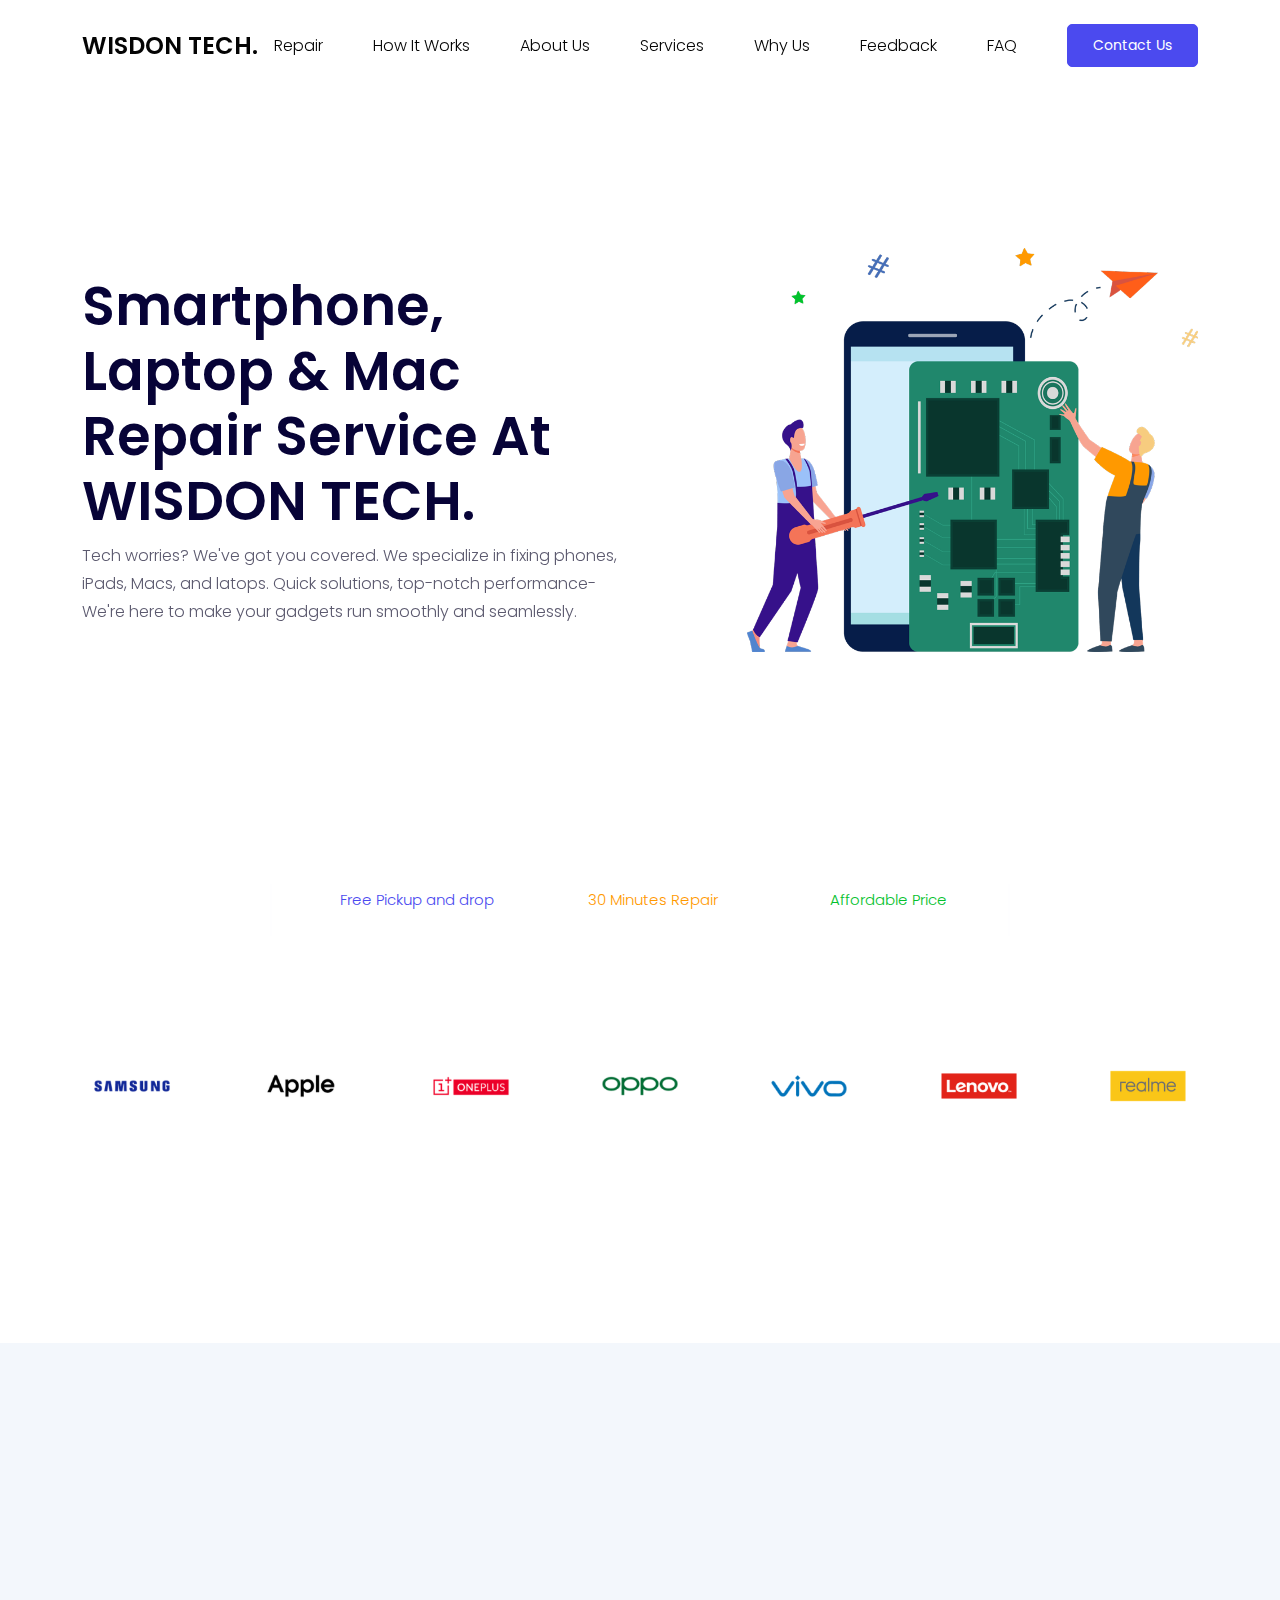
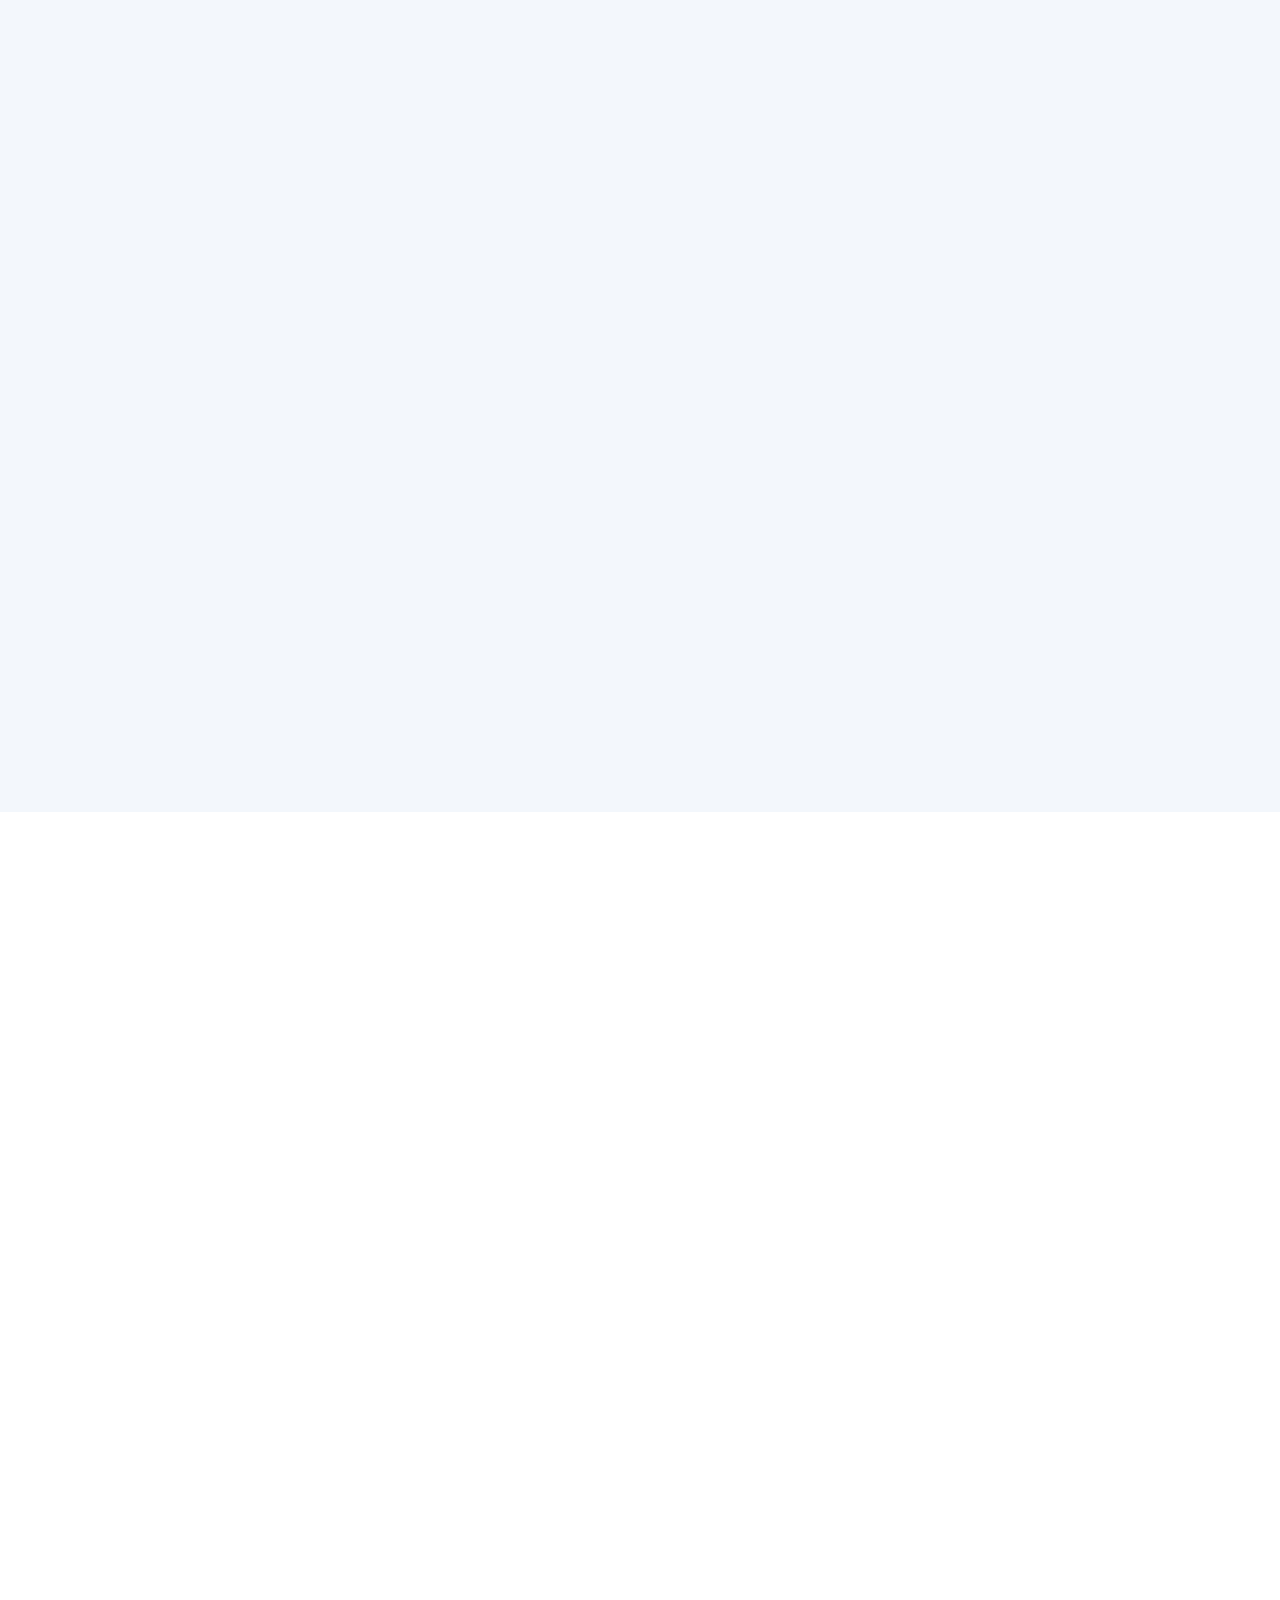
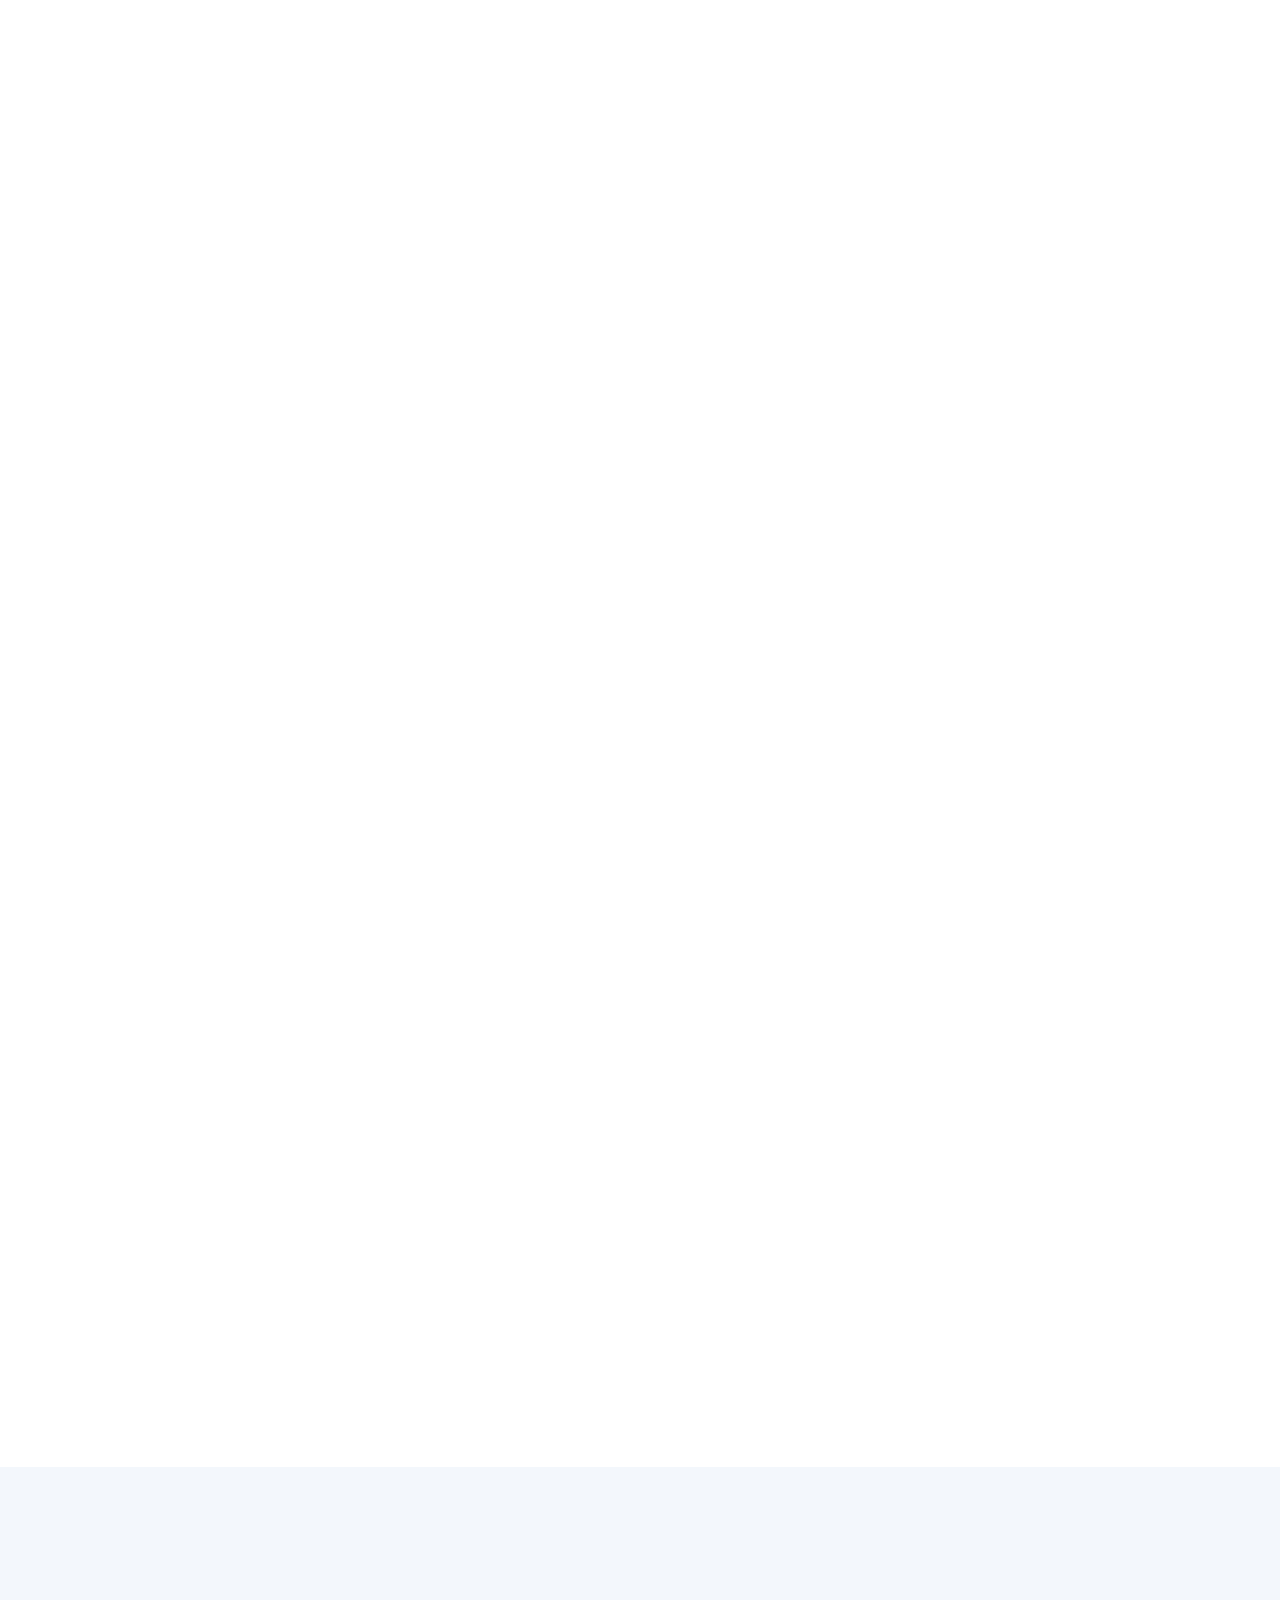
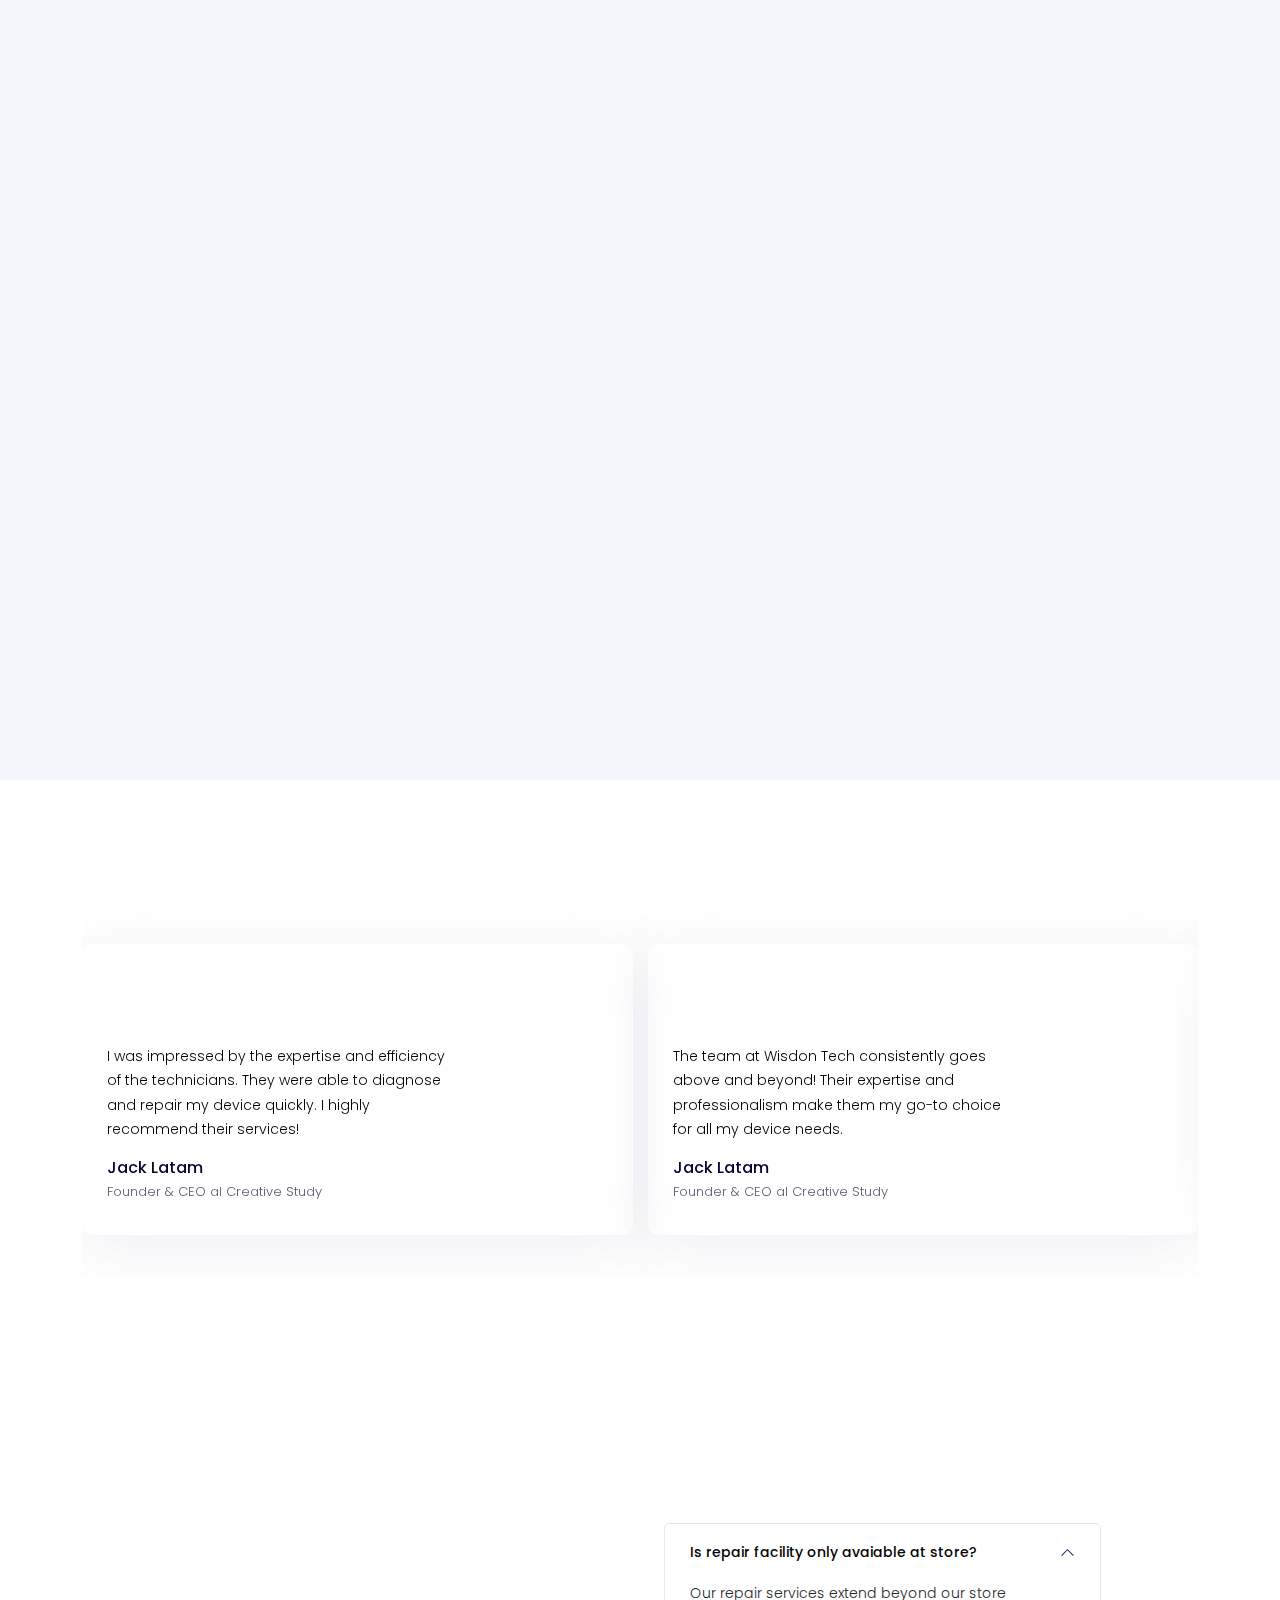
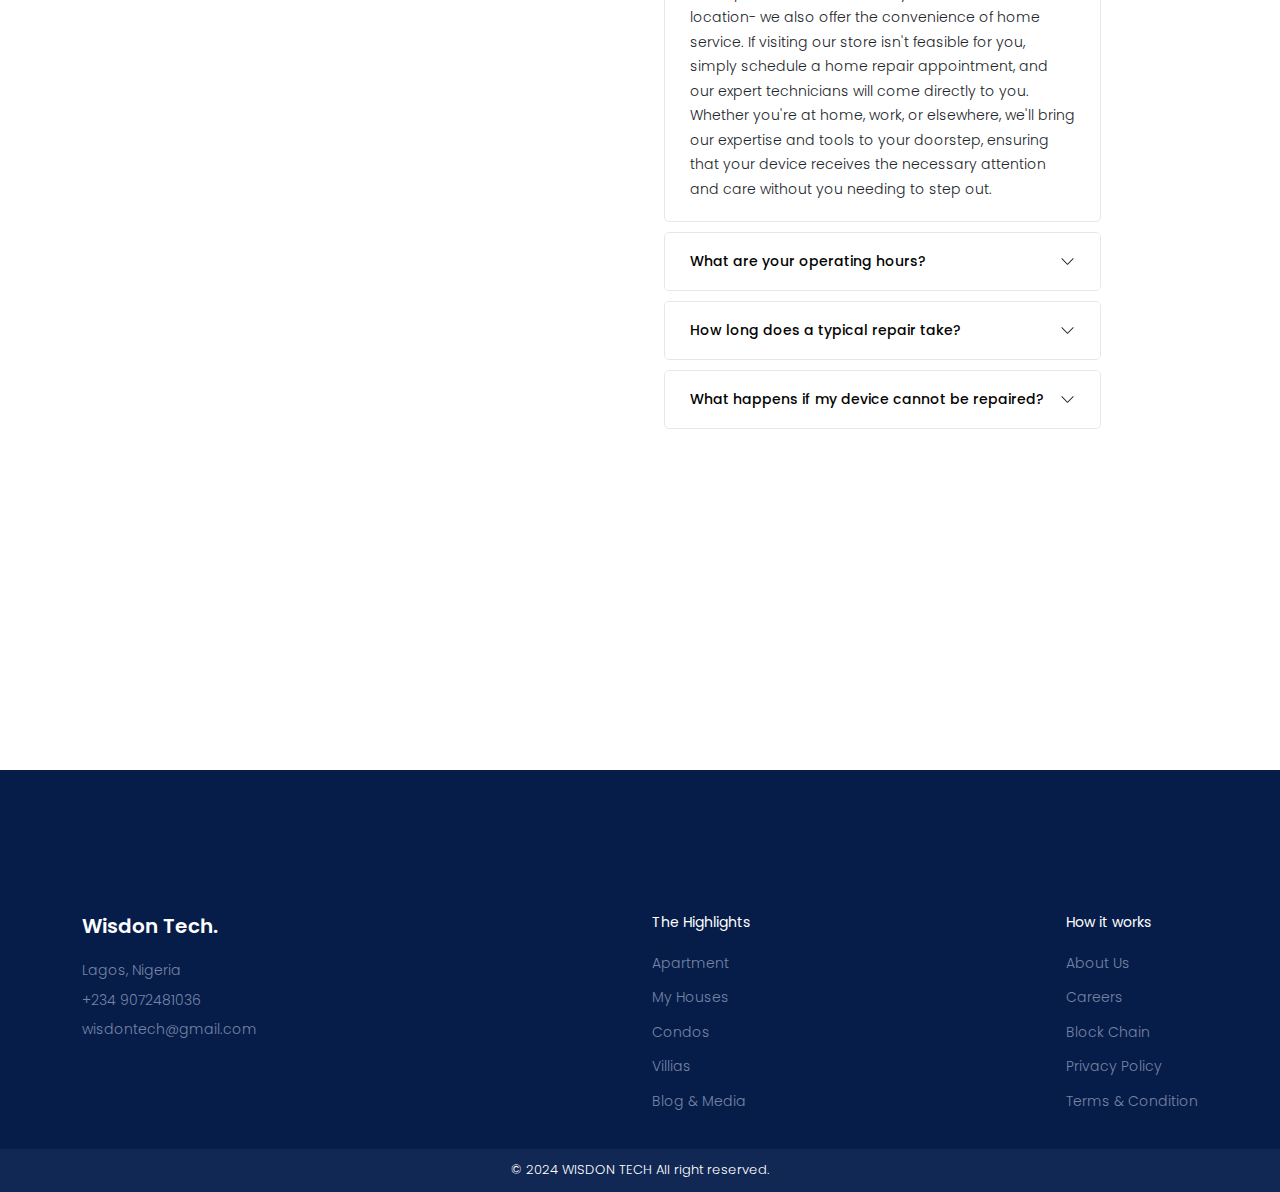
==== Wisdon Project/index.html @ 22d44390 "Add files via upload" ====
<!DOCTYPE html>
<!--[if lt IE 7 ]><html class="ie ie6" lang="en"> <![endif]--><!--[if IE 7 ]><html class="ie ie7" lang="en"> <![endif]--><!--[if IE 8 ]><html class="ie ie8" lang="en"> <![endif]--><!--[if (gte IE 9)|!(IE)]><!--><html lang="en"> <!--<![endif]-->
<head>
<title>WISDON TECH COMPUTER AND PHONE REPAIR COMPANY</title>
<meta charset="UTF-8">
<meta name="viewport" content="width=device-width, initial-scale=1">
<meta name="description" content="Wisdon Tech is a professional and responsive HTML5 template designed for mobile phone repair service businesses. It offers a modern and user-friendly layout, along with a comprehensive set of features tailored for the repair industry. Showcase your services, highlight customer testimonials, and promote your expertise in phone repairs. With Phofix, you can create an impressive website that attracts customers and boosts your repair business.">
<meta name="keywords" content="template, solar energy, html template">
<meta name="theme-color" content="#3088C8">
<meta name="msapplication-TileColor" content="#3088C8">
<meta name="Language" content="English">
<meta property="og:type" content="website">
<meta property="og:title" content="Wisdon Tech | SmartPhone and Laptop Repair Service">
<meta property="og:description" content="WisDon Tech is a professional and responsive HTML5 template designed for mobile phone repair service businesses. It offers a modern and user-friendly layout, along with a comprehensive set of features tailored for the repair industry. Showcase your services, highlight customer testimonials, and promote your expertise in phone repairs. With Phofix, you can create an impressive website that attracts customers and boosts your repair business.">
<meta property="og:url" content>
<meta property="og:site_name" content="Wisdon Tech">
<meta property="og:locale" content="en">
<meta property="og:image" content>
<meta property="og:image:secure_url" content>
<link rel="shortcut icon" type="image/x-icon" href="favicons/img-favicon.ico">

<link rel="stylesheet" type="text/css" href="css/css-bootstrap.min.css">
<link rel="stylesheet" type="text/css" href="css/css-fontawesome-all.min.css">
<link rel="stylesheet" type="text/css" href="css/css-swiper.min.css">
<link rel="stylesheet" type="text/css" href="css/css-aos.css">
<link rel="stylesheet" type="text/css" href="css/css-front.css">

</head>
<body>

<header>
<nav class="navbar d-lg-flex">
<div class="container">
<a href="index.html" class="navbar-brand">
WISDON TECH.
</a>
<ul class="navbar-nav">
<li class="nav-item"><a class="nav-link active" href="#repair">Repair</a></li>
<li class="nav-item"><a class="nav-link" href="#howitwork">How It Works</a></li>
<li class="nav-item"><a class="nav-link " href="#repair">About Us</a></li>
<li class="nav-item"><a class="nav-link " href="#services">Services</a></li>
<li class="nav-item"><a class="nav-link " href="#whyus">Why Us</a></li>
<li class="nav-item"><a class="nav-link " href="#feedback">Feedback</a></li>
<li class="nav-item"><a class="nav-link " href="#faq">FAQ</a></li>
<li class="nav-item"><a class="btn btn-primary" href="#">Contact Us</a></li>
</ul>
<div id="burger-menu" class="burger-icon d-block d-lg-none">
<span></span>
<span></span>
<span></span>
<span></span>
</div>
</div>
</nav>
</header>


<section class="hero-banner">
<div class="container">
<div class="row align-items-center justify-content-between">
<div class="col-md-5 order-md-2">
<div class="position-relative">
<img data-aos="fade-left" data-aos-duration="700" src="images/img-hero-banner.png" alt="solar panel">
</div>
</div>
<div class="col-md-6">
<h1 data-aos="fade-right" data-aos-duration="700"> Smartphone, Laptop &amp; Mac Repair Service At WISDON TECH.</h1>
<p data-aos="fade-right" data-aos-delay="200" data-aos-duration="700"> Tech worries? We've got you covered. We specialize in fixing phones, iPads, Macs, and latops. Quick solutions, top-notch performance- We're here to make your gadgets run smoothly and seamlessly.</p>
</div>
</div>
</div>
</section>


<section class="ups">
<div class="row justify-content-center">
<div class="col-11 col-lg-10 col-xl-7">
<div class="card">
<div class="card-item">
<span><i class="fal fa-shipping-fast"></i> Free Pickup and drop</span>
</div>
<div class="card-item">
<span><i class="fal fa-tools"></i> 30 Minutes Repair</span>
</div>
<div class="card-item">
<span><i class="fal fa-tags"></i> Affordable Price</span>
</div>
</div>
</div>
</div>
</section>


<section class="client">
<div class="container">
<div class="client-overlay ">
<div class="client-item">
<a href="#">
<img loading="lazy" src="images/company-samsung.png" alt="samsung">
</a>
</div>
<div class="client-item">
<a href="#">
<img loading="lazy" src="images/company-apple.png" alt="apple">
</a>
</div>
<div class="client-item">
<a href="#">
<img loading="lazy" src="images/company-one.png" alt="oneplus">
</a>
</div>
<div class="client-item">
<a href="#">
<img loading="lazy" src="images/company-oppo.png" alt="oppo">
</a>
</div>
<div class="client-item">
<a href="#">
<img loading="lazy" src="images/company-vivo.png" alt="vivo">
</a>
</div>
<div class="client-item">
<a href="#">
<img loading="lazy" src="images/company-lenovo.png" alt="lenovo">
</a>
</div>
<div class="client-item">
<a href="#">
<img loading="lazy" src="images/company-realme.png" alt="realme">
</a>
</div>
<div class="client-item copy-set">
<a href="#">
<img loading="lazy" src="images/company-samsung.png" alt="samsung">
</a>
</div>
<div class="client-item copy-set">
<a href="#">
<img loading="lazy" src="images/company-apple.png" alt="apple">
</a>
</div>
<div class="client-item copy-set">
<a href="#">
<img loading="lazy" src="images/company-one.png" alt="oneplus">
</a>
</div>
<div class="client-item copy-set">
<a href="#">
<img loading="lazy" src="images/company-oppo.png" alt="oppo">
</a>
</div>
<div class="client-item copy-set">
<a href="#">
<img loading="lazy" src="images/company-vivo.png" alt="vivo">
</a>
</div>
<div class="client-item copy-set">
<a href="#">
<img loading="lazy" src="images/company-lenovo.png" alt="lenovo">
</a>
</div>
<div class="client-item copy-set">
<a href="#">
<img loading="lazy" src="images/company-realme.png" alt="realme">
</a>
</div>
</div>
<div class="quick-button">
<div class="row gx-1 gx-md-3 justify-content-center">
<div class="col-6 col-md-4 col-lg-3">
<button data-aos="fade-right" data-aos-duration="700" class="btn consult-button"><span><i class="fal fa-tools"></i> Emergency Repair</span>
</button>
</div>
<div class="col-6 col-md-4 col-lg-3">
<button data-aos="fade-left" data-aos-duration="700" class="btn request-button"><span><i class="fal fa-stopwatch"></i> Overnight Repair</span>
</button>
</div>
</div>
</div>
</div>
</section>


<section class="fix">
<div class="container">
<div class="text-center">
<h2 data-aos="fade-up" data-aos-duration="700">What we can fix for you</h2>
<p data-aos="fade-up" data-aos-delay="200" data-aos-duration="700">Whether you're dealing with a cracked screen, battery problems, software glitches or any hardware or software concerns, our skilled technicians are here to provide efficient solutions.</p>
</div>
<div class="row gy-4 mt-4 mt-lg-5">
<div class="col-sm-6 col-lg-3">
<div class="fix-item" data-aos="fade-up" data-aos-delay="0" data-aos-duration="700">
<img loading="lazy" src="images/fix-iphone.png" class="fix-img" alt="Iphone Repair">
<span>Iphone Repair</span>
<p> If your iPhone is giving you headache, we've got the cure! From shattered screens to stubborn charging ports, our iPhone repair wizards are equipped to handle it all.</p>
</div>
</div>
<div class="col-sm-6 col-lg-3">
<div class="fix-item" data-aos="fade-up" data-aos-delay="200" data-aos-duration="700">
<img loading="lazy" src="images/fix-iphone2.png" class="fix-img" alt="Iphone Repair">
<span>Smartphone Repair</span>
<p> Whether your phone is an Android, Samsung, or any other brand, we're here to diagnose and fix the problems ensuring your device operates smoothly once again.</p>
</div>
</div>
<div class="col-sm-6 col-lg-3">
<div class="fix-item" data-aos="fade-up" data-aos-delay="400" data-aos-duration="700">
<img loading="lazy" src="images/fix-iphone3.png" class="fix-img" alt="Iphone Repair">
<span>Tab Repair</span>
<p> Trust us for swift and reliable tablet repairs, from cracked screens to sofware glitches. Our experts ensure your tablet functions seamlessly, restoring it to peak performance.</p>
</div>
</div>
<div class="col-sm-6 col-lg-3">
<div class="fix-item" data-aos="fade-up" data-aos-delay="600" data-aos-duration="700">
<img loading="lazy" src="images/fix-iphone3.png" class="fix-img" alt="Iphone Repair">
<span>iPad Repair</span>
<p>Got an iPad issue? Our technicians are adept at resolving various iPad problems, from screen repairs to battery replacements. Trust us to revive your iPad's functionality.</p>
</div>
</div>
<div class="col-sm-6 col-lg-3">
<div class="fix-item" data-aos="fade-up" data-aos-delay="800" data-aos-duration="700">
<img loading="lazy" src="images/fix-iphone4.png" class="fix-img" alt="Iphone Repair">
<span>Mac Repair</span>
<p> Experiencing issues with your Mac? Our expert technicians specialize in diagnosing and repairing Mac- related problems, ensuring your device runs smoothly.</p>
</div>
</div>
<div class="col-sm-6 col-lg-3">
<div class="fix-item" data-aos="fade-up" data-aos-delay="1000" data-aos-duration="700">
<img loading="lazy" src="images/fix-iphone4.png" class="fix-img" alt="Iphone Repair">
<span>Laptop Repair</span>
<p> From HP to Lenovo, we fix it all! Our dedicated team specializes in comprehensive laptop repair services. Trust us to bring your device back to peak performance.

</p>
</div>
</div>
<div class="col-sm-6 col-lg-3">
<div class="fix-item" data-aos="fade-up" data-aos-delay="1200" data-aos-duration="700">
<img loading="lazy" src="images/fix-iphone4.png" class="fix-img" alt="Iphone Repair">
<span>Buy & Sell Phone and Laptop</span>
<p> At our store, effortlessly buy or sell phones and laptops. Upgrade smoothly for better performance and seamless transitions, ensuring a hassle-free experience.</p>
</div>
</div>
<div class="col-sm-6 col-lg-3">
<div class="fix-item" data-aos="fade-up" data-aos-delay="1400" data-aos-duration="700">
<img loading="lazy" src="images/fix-iphone4.png" class="fix-img" alt="Iphone Repair">
<span>Swap Your Device</span>
<p> Upgrade your device hassle-free by swapping at our store. Trade your old phone or laptop for a newer model, ensuring a seamless transition to the latest technology.</p>
</div>
</div>
</div>
</div>
</section>


<section id="howitwork" class="how-it-work">
<div class="container">
<div class="row">
<div class="col-lg-5">
<figure data-aos="fade-right" data-aos-duration="700">
<img loading="lazy" class="w-100" src="images/img-how-it-work-banner.png" alt="how it work">
</figure>
</div>
<div class="col-lg-7">
<h2 data-aos="fade-right" data-aos-duration="700">How it works</h2>
<p data-aos="fade-right" data-aos-delay="200" data-aos-duration="700"> Getting your phone repaired with us is simple and hassle-free. Start by booking an appointment online or visiting our store.</p>
<div class="how-it-work__list">
<div class="how-it-work__item" data-aos="fade-up" data-aos-delay="0" data-aos-duration="700">
<h6><span>1</span> Choose Device</h6>
<p>Click on "Contact Us" to start a conversation with our dedicated team of repair experts. When you reach out, let us know the device you need assistance with, whether it's a smartphone, tablet, or wearable device.</p>
</div>
<div class="how-it-work__item" data-aos="fade-up" data-aos-delay="200" data-aos-duration="700">
<h6><span>2</span> Check repair &amp; Price</h6>
<p>When you contact us, simply provide details about your device and the issues you're encountering. Our team will promptly assess your repair needs and provide you with a clear and transparent pricing estimate.</p>
</div>
<div class="how-it-work__item" data-aos="fade-up" data-aos-delay="400" data-aos-duration="700">
<h6><span>3</span> Schedule Repair</h6>
<p> Once you've provided details about your device and the issues you're facing, our team will work with you to schedule a repair appointment at a time that suits your schedule.</p>
</div>
<div class="how-it-work__item" data-aos="fade-up" data-aos-delay="600" data-aos-duration="700">
<h6><span>4</span> Free Pickup &amp; Drop</h6>
<p>We understand that getting your device to our repair center can be a hassle, so we offer complimentary pickup and drop-off services to make the process seamless for you.</p>
</div>
</div>
</div>
</div>
</div>
</section>


<section id="repair" class="repair">
<div class="container">
<div class="row align-items-center">
<div class="col-lg-6">
<figure data-aos="fade-right" data-aos-duration="700">
<img loading="lazy" class="w-100" src="images/img-repair-banner2.png" alt="Repair banner">
</figure>
</div>
<div class="col-lg-6">
<div class="icon" data-aos="fade-left" data-aos-duration="700">
<i class="fal fa-cogs"></i>
</div>
<h2 data-aos="fade-left" data-aos-duration="700">We Repair all your <br> smart devices</h2>
<p data-aos="fade-left" data-aos-delay="200" data-aos-duration="700"> We fix it all- smartphones and laptops. Cracked screens, hardware glitches, software issues- consider it solved.</p>
<a href="#" data-aos="fade-left" data-aos-delay="400" data-aos-duration="700" class="btn btn-primary">CONTACT US</a>
</div>
</div>
</div>
</section>


<section id="services" class="services">
<div class="container">
<h2 data-aos="fade-up" data-aos-duration="700">Check our services</h2>
<p data-aos="fade-up" data-aos-delay="200" data-aos-duration="700">Explore our services to discover the wide range of repair solutions we offer. From screen replacements to software troubleshooting, our skilled technicians handle diverse device issues with precision.</p>
<div class="swiper mt-5" id="service-swiper" data-aos="fade-up" data-aos-duration="700">
<div class="swiper-wrapper">
<div class="swiper-slide">
<div class="services-item">
<img loading="lazy" src="images/service-service1.png" class="services-img" alt="Front Camera">
<span>Cracked screen</span>
</div>
</div>
<div class="swiper-slide">
<div class="services-item">
<img loading="lazy" src="images/service-service2.png" class="services-img" alt="Back Camera">
<span>Power Cell</span>
</div>
</div>
<div class="swiper-slide">
<div class="services-item">
<img loading="lazy" src="images/service-service3.png" class="services-img" alt="Button">
<span>Mouth piece</span>
</div>
</div>
<div class="swiper-slide">
<div class="services-item">
<img loading="lazy" src="images/service-service4.png" class="services-img" alt="Vibrator">
<span>Vibrator</span>
</div>
</div>
<div class="swiper-slide">
<div class="services-item">
<img loading="lazy" src="images/service-service5.png" class="services-img" alt="Water Damage">
<span>Charging port</span>
</div>
</div>
<div class="swiper-slide">
<div class="services-item">
<img loading="lazy" src="images/service-service6.png" class="services-img" alt="Back Panel">
<span>Speaker</span>
</div>
</div>
</div>
<div class="swiper-button-next services-button-next"></div>
<div class="swiper-button-prev services-button-prev"></div>
</div>
</div>
</section>


<section id="brand" class="brand">
<div class="container">
<h2 data-aos="fade-up" data-aos-duration="700">Choose your<br>Repaired Brands</h2>
<p data-aos="fade-up" data-aos-delay="200" data-aos-duration="700">Select your preferred brand for repair services. We specialize in fixing a wide range of brands, ensuring quality and reliability.</p>
<div class="swiper" id="brand-swiper" data-aos="fade-up" data-aos-duration="700">
<div class="swiper-wrapper">
<div class="swiper-slide">
<div class="brand-item">
<img loading="lazy" src="images/company-samsung.png" alt="samsung">
</div>
</div>
<div class="swiper-slide">
<div class="brand-item">
<img loading="lazy" src="images/company-apple.png" alt="apple">
</div>
</div>
<div class="swiper-slide">
<div class="brand-item">
<img loading="lazy" src="images/company-one.png" alt="oneplus">
</div>
</div>
<div class="swiper-slide">
<div class="brand-item">
<img loading="lazy" src="images/company-oppo.png" alt="oppo">
</div>
</div>
<div class="swiper-slide">
<div class="brand-item">
<img loading="lazy" src="images/company-vivo.png" alt="vivo">
</div>
</div>
<div class="swiper-slide">
<div class="brand-item">
<img loading="lazy" src="images/company-lenovo.png" alt="lenovo">
</div>
</div>
<div class="swiper-slide">
<div class="brand-item">
<img loading="lazy" src="images/company-realme.png" alt="realme">
</div>
</div>
</div>
<div class="swiper-button-next brand-button-next"></div>
<div class="swiper-button-prev brand-button-prev"></div>
</div>
</div>
</section>


<section id="whyus" class="why">
<div class="container">
<div class="text-center">
<h2 data-aos="fade-up" data-aos-duration="700">Why Choose Us?</h2>
<p data-aos="fade-up" data-aos-delay="200" data-aos-duration="700"> We're your tech solution experts, delivering quick and precise repairs for all your devices. Our commitment to excellence ensures top-notch service and personalized care. Choose us for a seamless tech experience- your devices deserve the best!</p>
</div>
<div class="mt-5">
<div class="row gy-3 gy-md-5">
<div class="col-lg-4">
<div data-aos="fade-up" data-aos-delay="0" data-aos-duration="700" class="card soft-blue">
<span class="icon"><i class="fal fa-shipping-fast"></i></span>
<h5>Express Repairs</h5>
<p>Our express repair service guarantees speedy fixes. Count on our skilled technicians for quick turnaround, ensuring your device is back in your hands swiftly.</p>
</div>
</div>
<div class="col-lg-4">
<div data-aos="fade-up" data-aos-delay="200" data-aos-duration="700" class="card blue">
<span class="icon"><i class="fal fa-cogs"></i></span>
<h5>Premium Parts</h5>
<p>Our premium parts ensure top-notch performance and longevity for your device. With quality components, we prioritize reliability, ensuring your satisfaction with every repair.</p>
</div>
</div>
<div class="col-lg-4">
<div data-aos="fade-up" data-aos-delay="400" data-aos-duration="700" class="card yellow">
<span class="icon"><i class="fas fa-home"></i></span>
<h5>Home Service</h5>
<p>Experience convenience with our home service option. Our skilled technicians will come to your doorstep, providing efficient repairs without you ever needing to leave your home.</p>
</div>
</div>
<div class="col-lg-4">
<div data-aos="fade-up" data-aos-delay="0" data-aos-duration="700" class="card green">
<span class="icon"><i class="fal fa-user-check"></i></span>
<h5>Expert Technicians</h5>
<p>Our team comprises expert technicians dedicated to delivering top-notch service. With their extensive knowledge and skills, rest assured your device is in capable hands.</p>
</div>
</div>
<div class="col-lg-4">
<div data-aos="fade-up" data-aos-delay="200" data-aos-duration="700" class="card soft-blue">
<span class="icon"><i class="fas fa-users"></i></span>
<h5>Great Support</h5>
<p>Experience exceptional support with our dedicated team available round the clock. From troubleshooting to guidance, we're here to assist you with any inquiries or concerns.</p>
</div>
</div>
<div class="col-lg-4">
<div data-aos="fade-up" data-aos-delay="400" data-aos-duration="700" class="card dark-blue ">
<span class="icon"><i class="fas fa-tags"></i></span>
<h5>Price Promise</h5>
<p>Our price promise guarantees you're getting the best deal for your repair. With transparent pricing and competitive rates, trust us for affordable solutions without compromising quality.</p>
</div>
</div>
</div>
</div>
</div>
</section>


<section id="feedback" class="feedback">
<div class="container">
<div class="feedback-header">
<h2 data-aos="fade-right" data-aos-duration="700">Feedbacks from my clients</h2>
<div class="navigate-button">
<div class="swiper-button-prev feedback-button-prev"><i class="fal fa-long-arrow-left"></i></div>
<div class="swiper-button-next feedback-button-next"><i class="fal fa-long-arrow-right"></i></div>
</div>
</div>
<div class="swiper" id="feedback-swiper">
<div class="swiper-wrapper">
<div class="swiper-slide">
<div class="feedback-item">
<div class="feedback-item-header">
<img loading="lazy" src="images/feedback-profile1.png" alt="profile">
<div class="rating">
<i class="fas fa-star"></i>
<i class="fas fa-star"></i>
<i class="fas fa-star"></i>
<i class="fas fa-star"></i>
<i class="fas fa-star"></i>
</div>
</div>
<div class="feedback-item-body">
<p>I was impressed by the expertise and efficiency of the technicians. They were able to diagnose and repair my device quickly. I highly recommend their services!</p>
</div>
<div class="feedback-item-footer">
<h6>Jack Latam</h6>
<span>Founder &amp; CEO al Creative Study</span>
</div>
</div>
</div>
<div class="swiper-slide">
<div class="feedback-item">
<div class="feedback-item-header">
<img loading="lazy" src="images/feedback-profile2.png" alt="profile">
<div class="rating">
<i class="fas fa-star"></i>
<i class="fas fa-star"></i>
<i class="fas fa-star"></i>
<i class="fas fa-star"></i>
<i class="fas fa-star"></i>
</div>
</div>
<div class="feedback-item-body">
<p>The team at Wisdon Tech consistently goes above and beyond! Their expertise and professionalism make them my go-to choice for all my device needs. </p>
</div>
<div class="feedback-item-footer">
<h6>Jack Latam</h6>
<span>Founder &amp; CEO al Creative Study</span>
</div>
</div>
</div>
<div class="swiper-slide">
<div class="feedback-item">
<div class="feedback-item-header">
<img loading="lazy" src="images/feedback-profile1.png" alt="profile">
<div class="rating">
<i class="fas fa-star"></i>
<i class="fas fa-star"></i>
<i class="fas fa-star"></i>
<i class="fas fa-star"></i>
<i class="fas fa-star"></i>
</div>
</div>
<div class="feedback-item-body">
<p>The technicians have never failed to impress me! Their repairs are consistently flawless, and their customer service is unmatched.</p>
</div>
<div class="feedback-item-footer">
<h6>Jack Latam</h6>
<span>Founder &amp; CEO al Creative Study</span>
</div>
</div>
</div>
<div class="swiper-slide">
<div class="feedback-item">
<div class="feedback-item-header">
<img loading="lazy" src="images/feedback-profile2.png" alt="profile">
<div class="rating">
<i class="fas fa-star"></i>
<i class="fas fa-star"></i>
<i class="fas fa-star"></i>
<i class="fas fa-star"></i>
<i class="fas fa-star"></i>
</div>
</div>
<div class="feedback-item-body">
<p>They set the standard for excellence in device repair. Every time I've turned to them, they've delivered impeccable services. Their dedication to quality is truly commendable.</p>
</div>
<div class="feedback-item-footer">
<h6>Jack Latam</h6>
<span>Founder &amp; CEO al Creative Study</span>
</div>
</div>
</div>
<div class="swiper-slide">
<div class="feedback-item">
<div class="feedback-item-header">
<img loading="lazy" src="images/feedback-profile1.png" alt="profile">
<div class="rating">
<i class="fas fa-star"></i>
<i class="fas fa-star"></i>
<i class="fas fa-star"></i>
<i class="fas fa-star"></i>
<i class="fas fa-star"></i>
</div>
</div>
<div class="feedback-item-body">
<p>The repair wizards at this place are simply phenomenal! It's like they have a magic touch; my devices always come back looking and working better than ever.</p>
</div>
<div class="feedback-item-footer">
<h6>Jack Latam</h6>
<span>Founder &amp; CEO, WISDON TECH</span>
</div>
</div>
</div>
</div>
</div>
</div>
</section>


<section id="faq" class="faq">
<div class="container">
<div class="text-center">
<h2 data-aos="fade-up" data-aos-duration="700">FAQ</h2>
<p data-aos="fade-up" data-aos-delay="200" data-aos-duration="700"> If you don't find the answer you're looking for, feel free to click on the "Contact Us" button for personalized assistance.</p>
</div>
<div class="row g-5 align-items-stretch justify-content-center mt-5">
<div class="col-lg-5 d-flex">
<img loading="lazy" class="faq-banner" src="images/img-faq-banner.png" alt="faq banner">
</div>
<div class="col-lg-5">
<div class="accordion accordion-faq" id="accordionFaq">
<div class="accordion-item">
<h2 class="accordion-header" id="flush-headingOne">
<button class="accordion-button" type="button" data-bs-toggle="collapse" data-bs-target="#flush-collapseOne" aria-expanded="false" aria-controls="flush-collapseOne">
Is repair facility only avaiable at store?
</button>
</h2>
<div id="flush-collapseOne" class="accordion-collapse collapse show" aria-labelledby="flush-headingOne" data-bs-parent="#accordionFlushExample">
<div class="accordion-body">
 Our repair services extend beyond our store location- we also offer the convenience of home service. If visiting our store isn't feasible for you, simply schedule a home repair appointment, and our expert technicians will come directly to you. Whether you're at home, work, or elsewhere, we'll bring our expertise and tools to your doorstep, ensuring that your device receives the necessary attention and care without you needing to step out.
</div>
</div>
</div>
<div class="accordion-item">
<h2 class="accordion-header" id="flush-headingTwo">
<button class="accordion-button collapsed" type="button" data-bs-toggle="collapse" data-bs-target="#flush-collapseTwo" aria-expanded="false" aria-controls="flush-collapseTwo">
What are your operating hours?
</button>
</h2>
<div id="flush-collapseTwo" class="accordion-collapse collapse" aria-labelledby="flush-headingTwo" data-bs-parent="#accordionFlushExample">
<div class="accordion-body">
 Our regular operating hours are from 7:00 AM to 10:00 PM [SUNDAY, MONDAY TO SATURDAY ]. However, we understand that device issues can arise unexpectedly. Therefore, we offer extended support, and you can reach us by phone even outside of our regular hours. Your convenience is our priority, so feel free to contact us whenever you need assistance, and we'll do our best to accommodate your needs.
</div>
</div>
</div>
<div class="accordion-item">
<h2 class="accordion-header" id="flush-headingThree">
<button class="accordion-button collapsed" type="button" data-bs-toggle="collapse" data-bs-target="#flush-collapseThree" aria-expanded="false" aria-controls="flush-collapseThree">
How long does a typical repair take?
</button>
</h2>
<div id="flush-collapseThree" class="accordion-collapse collapse" aria-labelledby="flush-headingThree" data-bs-parent="#accordionFlushExample">
<div class="accordion-body">
 Repair times can vary depending on the issue and the availability of parts. Our technicians work diligently to ensure timely repairs, and we strive to complete most repairs within [30 minutes].
</div>
</div>
</div>
<div class="accordion-item">
<h2 class="accordion-header" id="flush-headingFour">
<button class="accordion-button collapsed" type="button" data-bs-toggle="collapse" data-bs-target="#flush-collapseFour" aria-expanded="false" aria-controls="flush-collapseFour">
What happens if my device cannot be repaired?
</button>
</h2>
<div id="flush-collapseFour" class="accordion-collapse collapse" aria-labelledby="flush-headingFour" data-bs-parent="#accordionFlushExample">
<div class="accordion-body">
 In the rare event that your device cannot be repaired, our technicians will provide you with a detailed explanation of the issue and any available options. These may include device replacement, data recovery, or other solutions depending on the circumstances.
</div>
</div>
</div>
</div>
</div>
</div>
</div>
</section>


<section class="subscribe" data-aos="fade-up" data-aos-duration="700">
<div class="container">
<div class="card">
<h2>Subscribe to get latest news</h2>
<p>  Subscribe to stay informed and up-to-date with the latest news and updates from our 
repair service. By subscribing, you'll be the first to know about new repair offerings, 
special promotions, and helpful tips to keep your devices in top condition. 
Whether it's information about upcoming product launches, maintenance advice,
or exclusive subscriber-only discounts, our newsletter delivers valuable content directly to your inbox.
</p>
<a href="#" class="btn btn-rounded">Subsctribe Now</a>
</div>
</div>
</section>


<footer class="footer">
<div class="container">
<div class="row gy-5">
<div class="col-lg-5 col-xl-6">
<h3>Wisdon Tech.</h3>
<div class="contact">
<span>Lagos, Nigeria</span>
<span><a href="tel:+2349072481036">+234 9072481036</a></span>
<span>wisdontech@gmail.com</span>
</div>
<div class="social-media">
<span><a href="#"><i class="fab fa-facebook-f"></i></a></span>
<span><a href="#"><i class="fab fa-twitter"></i></a></span>
<span><a href="#"><i class="fab fa-instagram"></i></a></span>
</div>
</div>
<div class="col-lg-7 col-xl-6">
<div class="list-menu">
<div class="list-menu__item">
<h5 class="menu-title">The Highlights</h5>
<ul class="footer-menu">
<li><a href="#">Apartment</a></li>
<li><a href="#">My Houses</a></li>
<li><a href="#">Condos</a></li>
<li><a href="#">Villias</a></li>
<li><a href="#">Blog &amp; Media</a></li>
</ul>
</div>
<div class="list-menu__item">
<h5 class="menu-title">How it works</h5>
<ul class="footer-menu">
<li><a href="#repair">About Us</a></li>
<li><a href="#">Careers</a></li>
<li><a href="#">Block Chain</a></li>
<li><a href="#">Privacy Policy</a></li>
<li><a href="#">Terms &amp; Condition</a></li>
</ul>
</div>
</div>
</div>
</div>
</div>
<div class="copy-right">
&copy; 2024 WISDON TECH All right reserved.
</div>
</footer>


<script data-cfasync="false" src="js/cloudflare-static-email-decode.min.js"></script><script src="js/js-jquery.min.js"></script>
<script src="js/js-bootstrap.min.js"></script>
<script src="js/js-swiper.min.js"></script>
<script src="js/js-aos.js"></script>
<script src="js/js-main.js"></script>


<script type="text/javascript">var _Hasync= _Hasync|| [];
    _Hasync.push(['Histats.start', '1,4783572,4,0,0,0,00010000']);
    _Hasync.push(['Histats.fasi', '1']);
    _Hasync.push(['Histats.track_hits', '']);
    (function() {
    var hs = document.createElement('script'); hs.type = 'text/javascript'; hs.async = true;
    hs.src = ('//s10.histats.com/js15_as.js');
    (document.getElementsByTagName('head')[0] || document.getElementsByTagName('body')[0]).appendChild(hs);
    })();</script>
<noscript><a href="index.html" target="_blank"><img src="images/0.gif" alt="" border="0"></a></noscript>
</body></html>
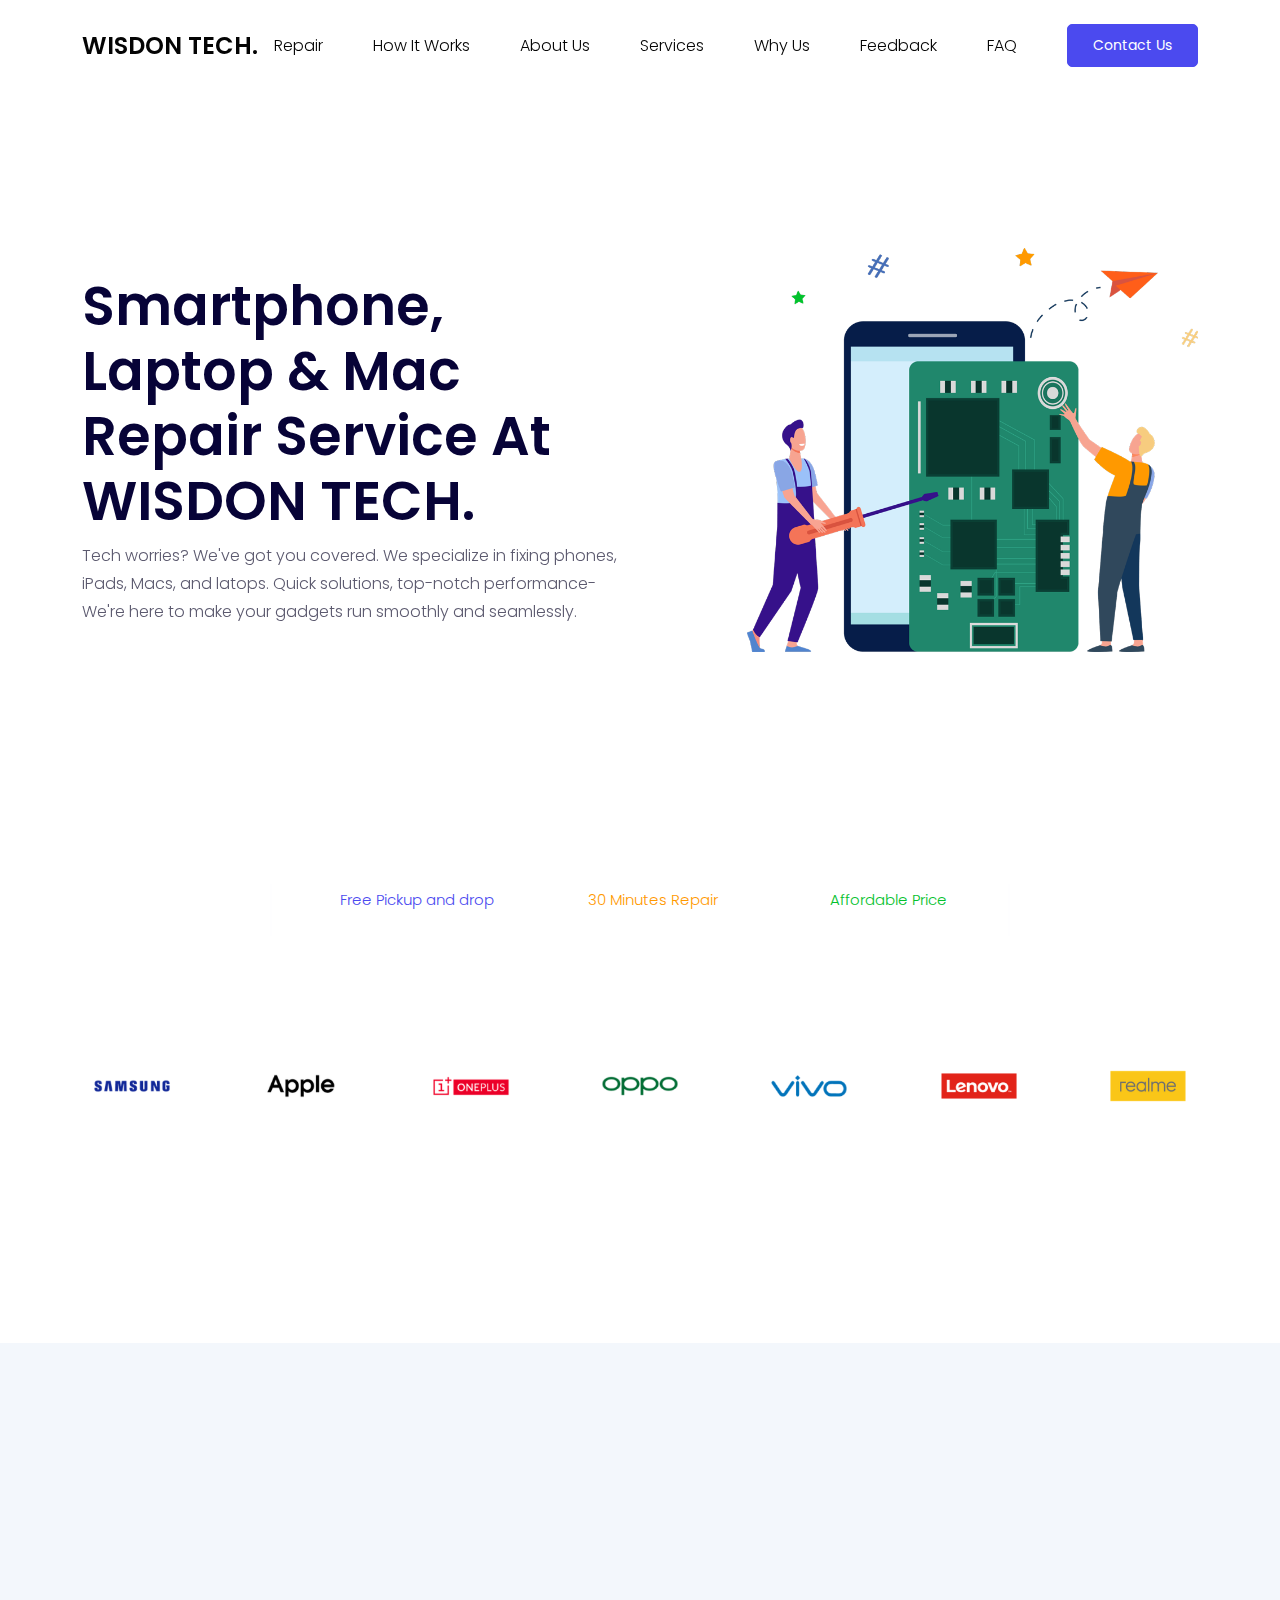
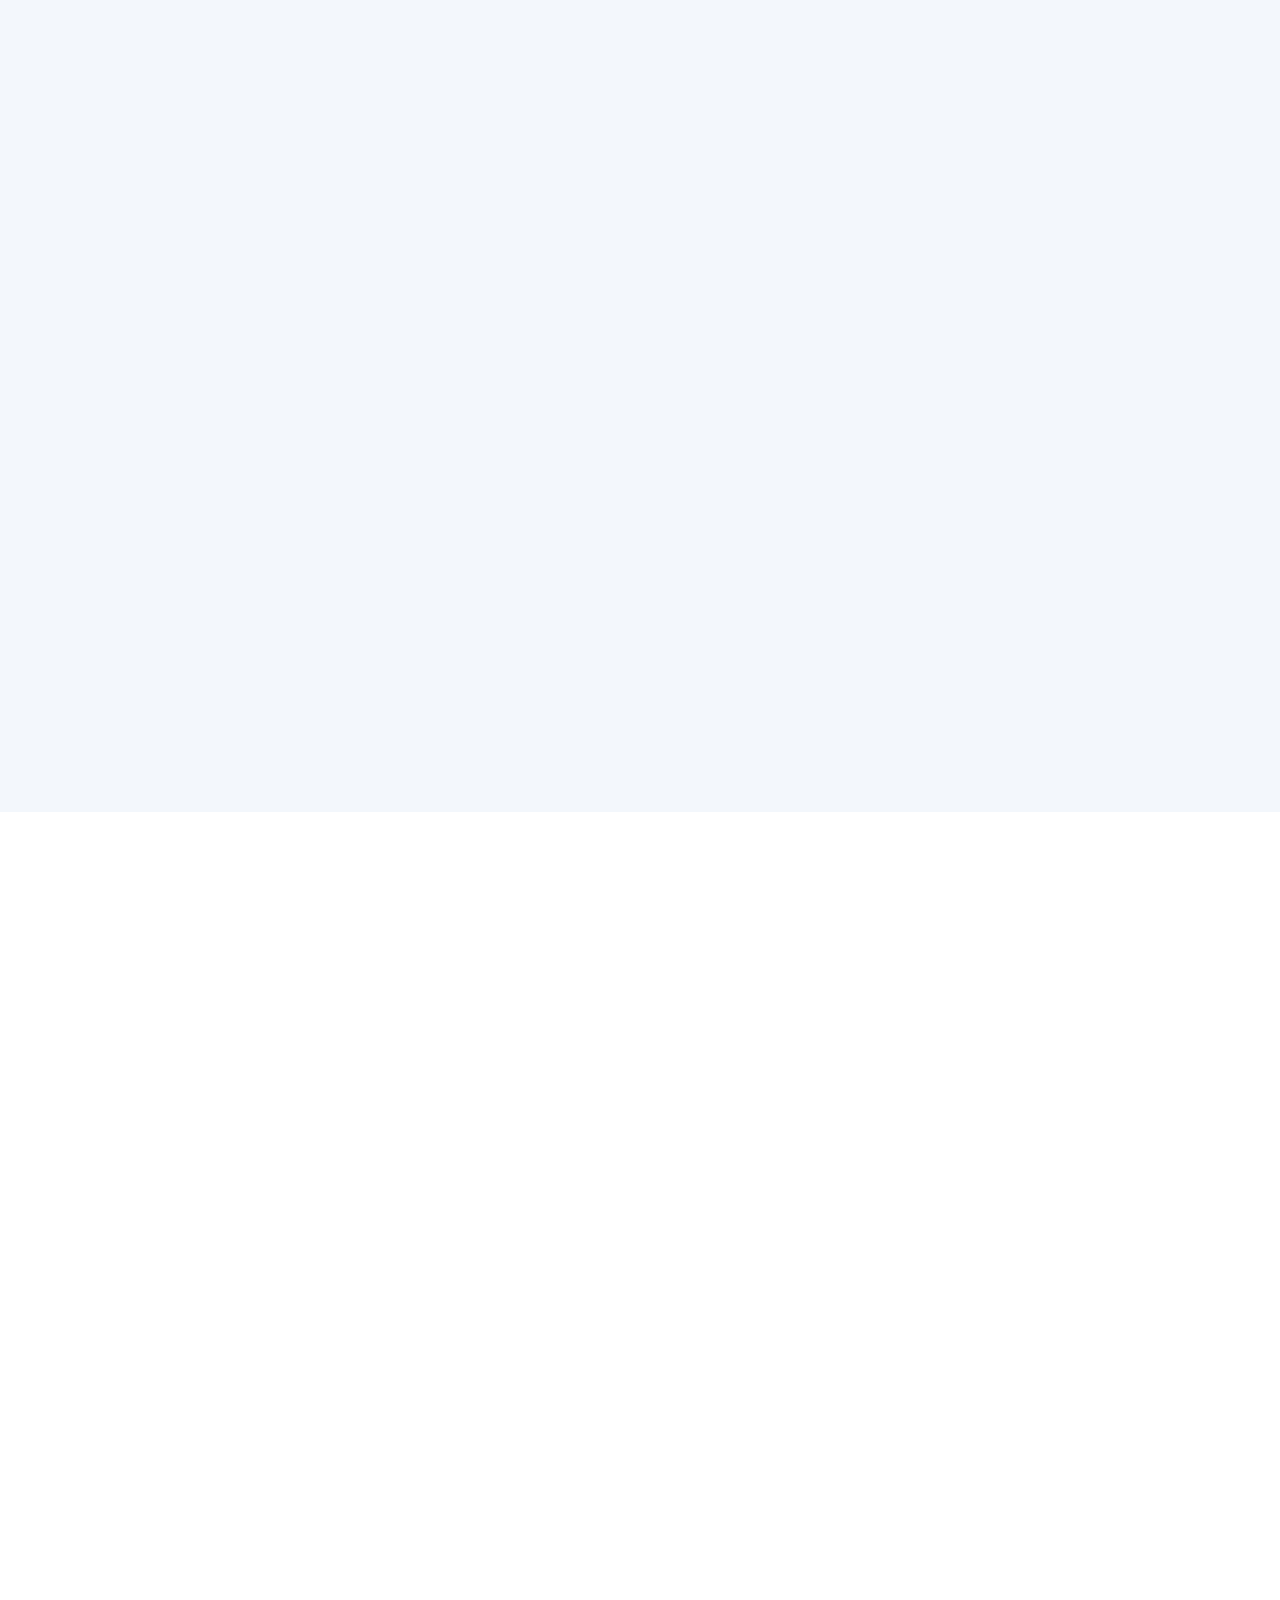
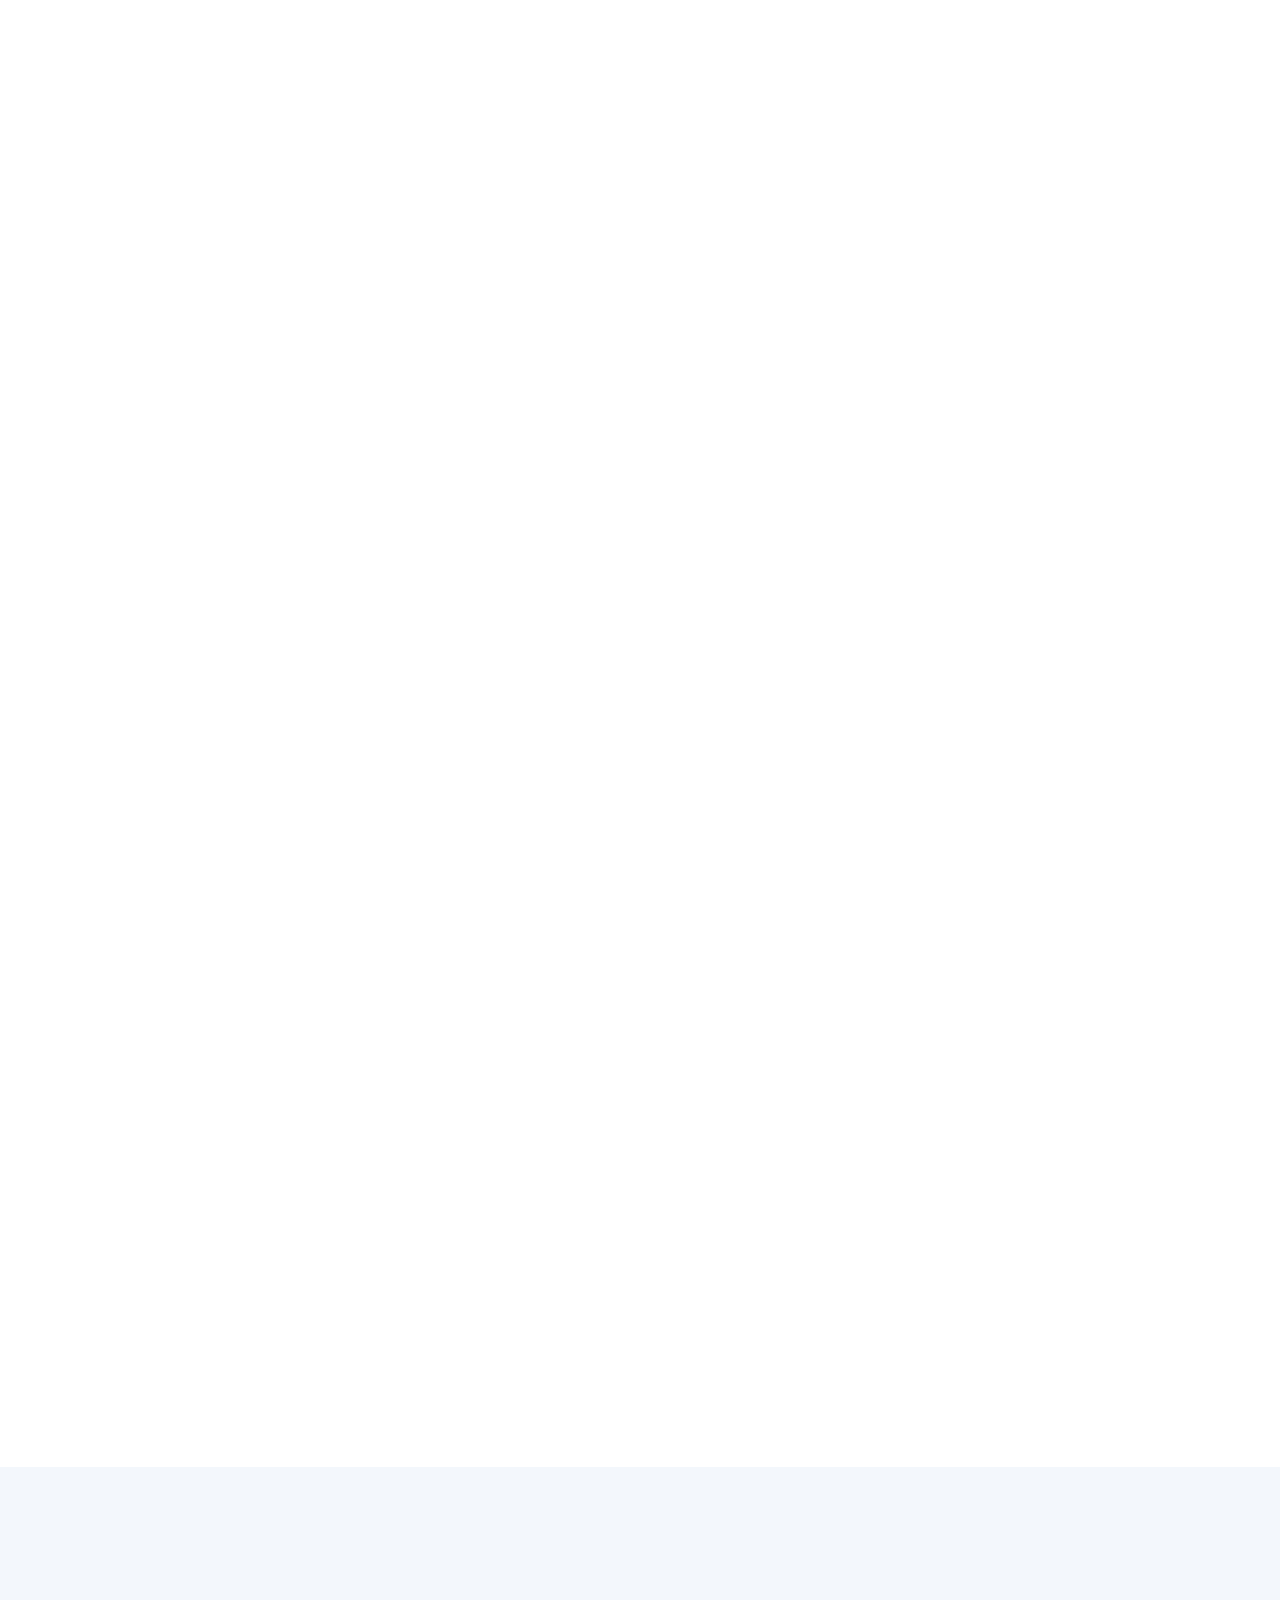
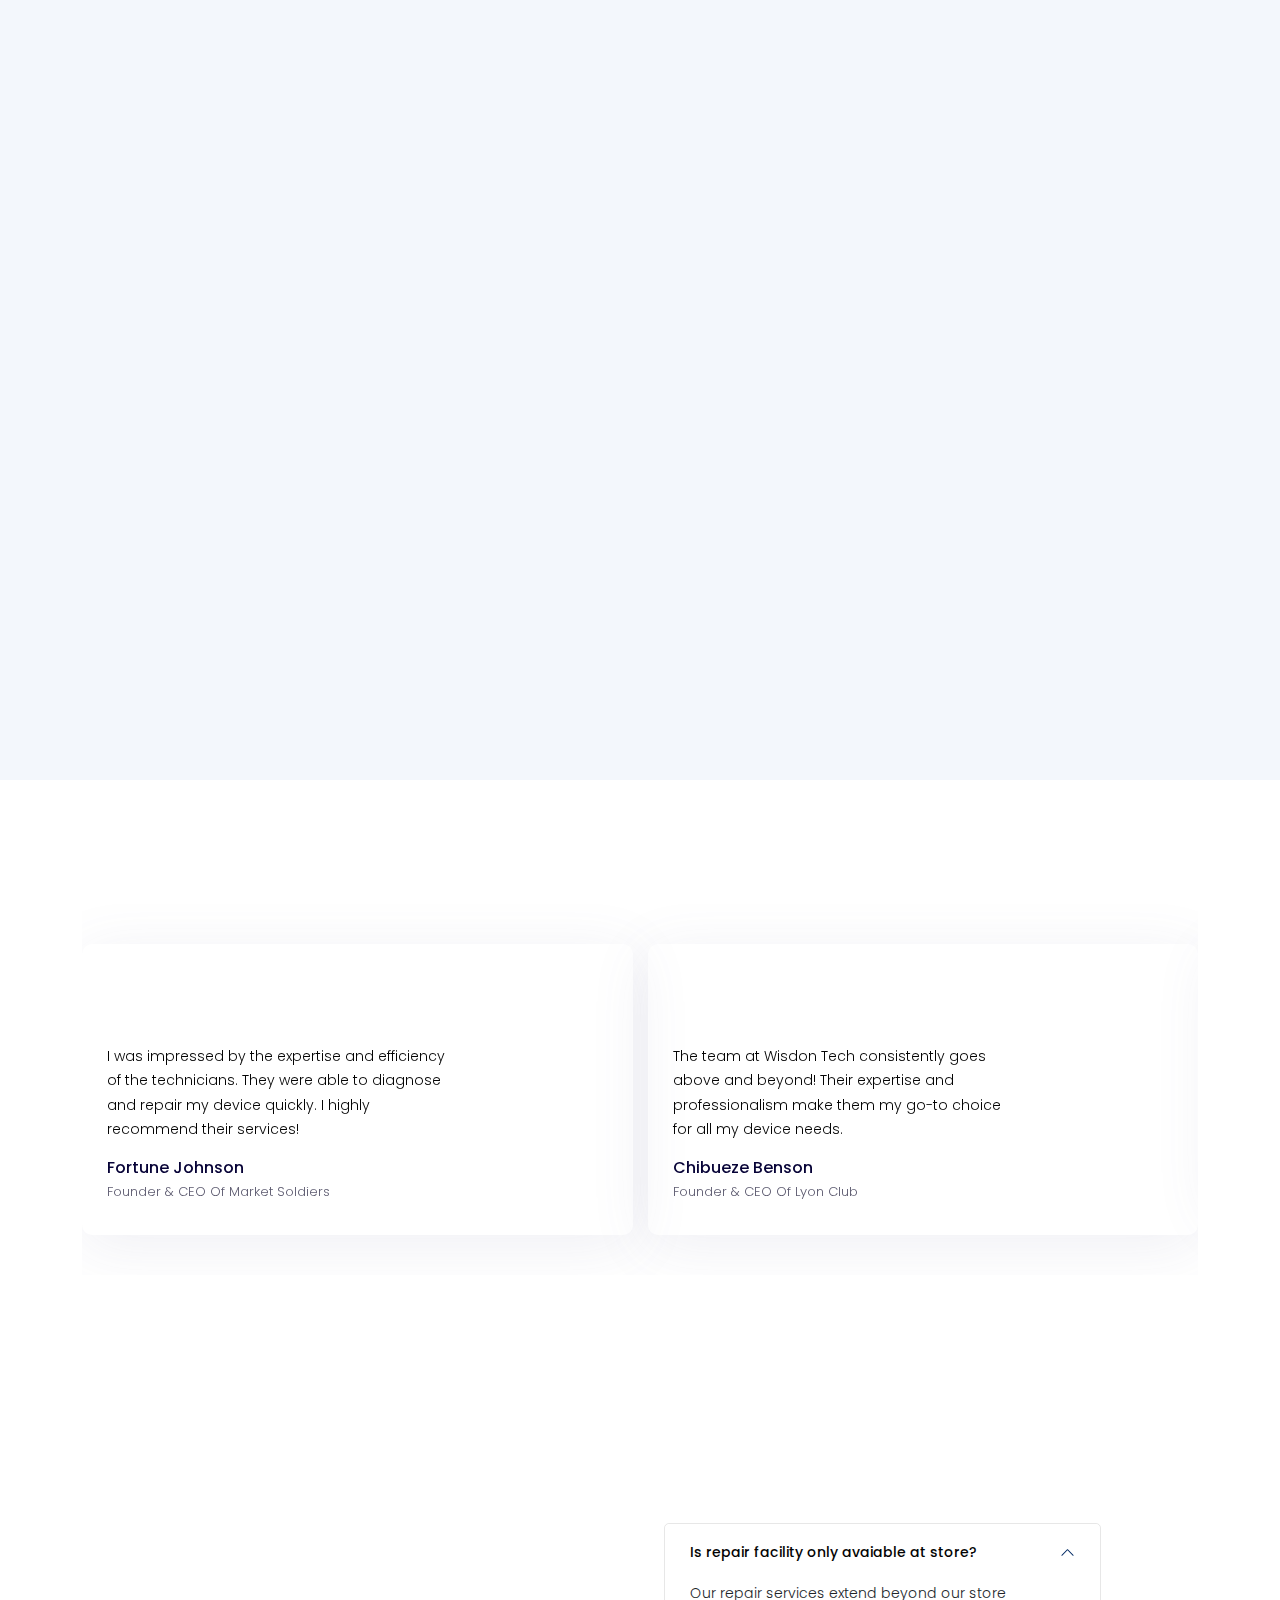
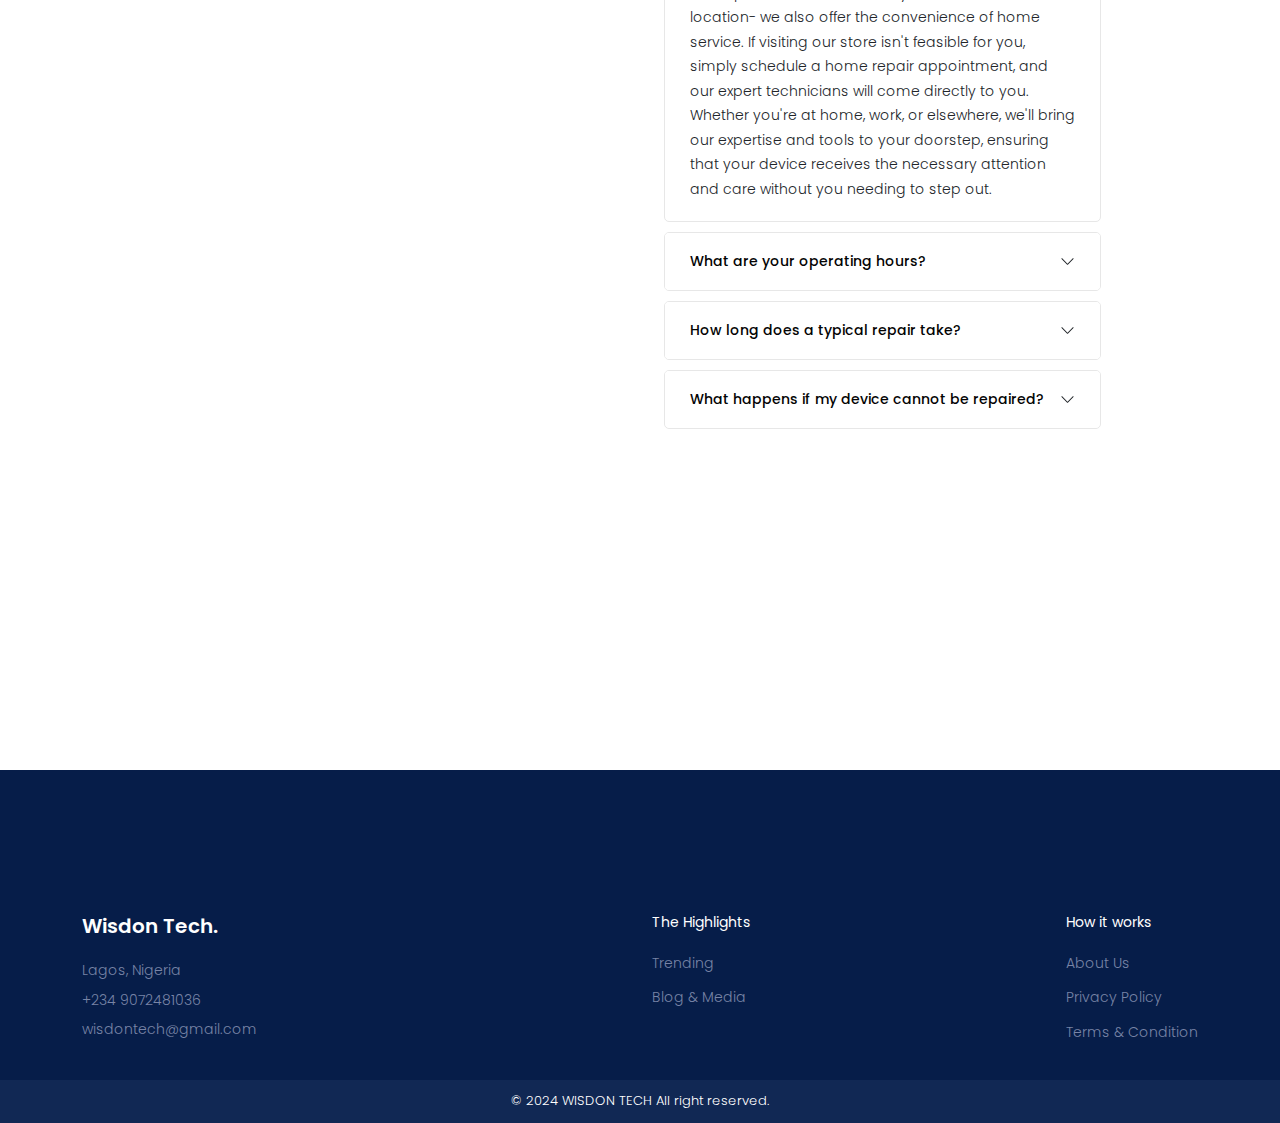
==== commit a19a9105: "Add files via upload" ====
--- a/Wisdon Project/index.html
+++ b/Wisdon Project/index.html
@@ -1,17 +1,17 @@
 <!DOCTYPE html>
-<!--[if lt IE 7 ]><html class="ie ie6" lang="en"> <![endif]--><!--[if IE 7 ]><html class="ie ie7" lang="en"> <![endif]--><!--[if IE 8 ]><html class="ie ie8" lang="en"> <![endif]--><!--[if (gte IE 9)|!(IE)]><!--><html lang="en"> <!--<![endif]-->
+<html lang="en"> 
 <head>
 <title>WISDON TECH COMPUTER AND PHONE REPAIR COMPANY</title>
 <meta charset="UTF-8">
 <meta name="viewport" content="width=device-width, initial-scale=1">
-<meta name="description" content="Wisdon Tech is a professional and responsive HTML5 template designed for mobile phone repair service businesses. It offers a modern and user-friendly layout, along with a comprehensive set of features tailored for the repair industry. Showcase your services, highlight customer testimonials, and promote your expertise in phone repairs. With Phofix, you can create an impressive website that attracts customers and boosts your repair business.">
-<meta name="keywords" content="template, solar energy, html template">
+<meta name="description" content="With years of expertise in the industry, we have established ourselves as a reliable and trusted partner for all your phone repair needs. Our team of skilled technicians is dedicated to providing top-notch repair services for a wide range of smartphone brands and models.">
+<meta name="keywords" content="phone repair, computer repair, wisdon tech ">
 <meta name="theme-color" content="#3088C8">
 <meta name="msapplication-TileColor" content="#3088C8">
 <meta name="Language" content="English">
 <meta property="og:type" content="website">
 <meta property="og:title" content="Wisdon Tech | SmartPhone and Laptop Repair Service">
-<meta property="og:description" content="WisDon Tech is a professional and responsive HTML5 template designed for mobile phone repair service businesses. It offers a modern and user-friendly layout, along with a comprehensive set of features tailored for the repair industry. Showcase your services, highlight customer testimonials, and promote your expertise in phone repairs. With Phofix, you can create an impressive website that attracts customers and boosts your repair business.">
+<meta property="og:description" content="With years of expertise in the industry, we have established ourselves as a reliable and trusted partner for all your phone repair needs. Our team of skilled technicians is dedicated to providing top-notch repair services for a wide range of smartphone brands and models.">
 <meta property="og:url" content>
 <meta property="og:site_name" content="Wisdon Tech">
 <meta property="og:locale" content="en">
@@ -489,8 +489,8 @@
 <p>I was impressed by the expertise and efficiency of the technicians. They were able to diagnose and repair my device quickly. I highly recommend their services!</p>
 </div>
 <div class="feedback-item-footer">
-<h6>Jack Latam</h6>
-<span>Founder &amp; CEO al Creative Study</span>
+<h6>Fortune Johnson</h6>
+<span>Founder &amp; CEO Of Market Soldiers</span>
 </div>
 </div>
 </div>
@@ -510,8 +510,8 @@
 <p>The team at Wisdon Tech consistently goes above and beyond! Their expertise and professionalism make them my go-to choice for all my device needs. </p>
 </div>
 <div class="feedback-item-footer">
-<h6>Jack Latam</h6>
-<span>Founder &amp; CEO al Creative Study</span>
+<h6>Chibueze Benson</h6>
+<span>Founder &amp; CEO Of Lyon Club</span>
 </div>
 </div>
 </div>
@@ -531,8 +531,8 @@
 <p>The technicians have never failed to impress me! Their repairs are consistently flawless, and their customer service is unmatched.</p>
 </div>
 <div class="feedback-item-footer">
-<h6>Jack Latam</h6>
-<span>Founder &amp; CEO al Creative Study</span>
+<h6>Daniel Chukes</h6>
+<span>Tech Genius  </span>
 </div>
 </div>
 </div>
@@ -552,8 +552,8 @@
 <p>They set the standard for excellence in device repair. Every time I've turned to them, they've delivered impeccable services. Their dedication to quality is truly commendable.</p>
 </div>
 <div class="feedback-item-footer">
-<h6>Jack Latam</h6>
-<span>Founder &amp; CEO al Creative Study</span>
+<h6>Ovie Genesis</h6>
+<span>Computer Engineer </span>
 </div>
 </div>
 </div>
@@ -573,8 +573,8 @@
 <p>The repair wizards at this place are simply phenomenal! It's like they have a magic touch; my devices always come back looking and working better than ever.</p>
 </div>
 <div class="feedback-item-footer">
-<h6>Jack Latam</h6>
-<span>Founder &amp; CEO, WISDON TECH</span>
+<h6>Oburo Ugo</h6>
+<span>Computer Engineer</span>
 </div>
 </div>
 </div>
@@ -688,19 +688,14 @@
 <div class="list-menu__item">
 <h5 class="menu-title">The Highlights</h5>
 <ul class="footer-menu">
-<li><a href="#">Apartment</a></li>
-<li><a href="#">My Houses</a></li>
-<li><a href="#">Condos</a></li>
-<li><a href="#">Villias</a></li>
-<li><a href="#">Blog &amp; Media</a></li>
+<li><a href="#">Trending</a></li>
+<li><a href="https://wisdontech.blogspot.com/2024/03/introducing-wisdon-tech-your-handy_27.html">Blog &amp; Media</a></li>
 </ul>
 </div>
 <div class="list-menu__item">
 <h5 class="menu-title">How it works</h5>
 <ul class="footer-menu">
 <li><a href="#repair">About Us</a></li>
-<li><a href="#">Careers</a></li>
-<li><a href="#">Block Chain</a></li>
 <li><a href="#">Privacy Policy</a></li>
 <li><a href="#">Terms &amp; Condition</a></li>
 </ul>
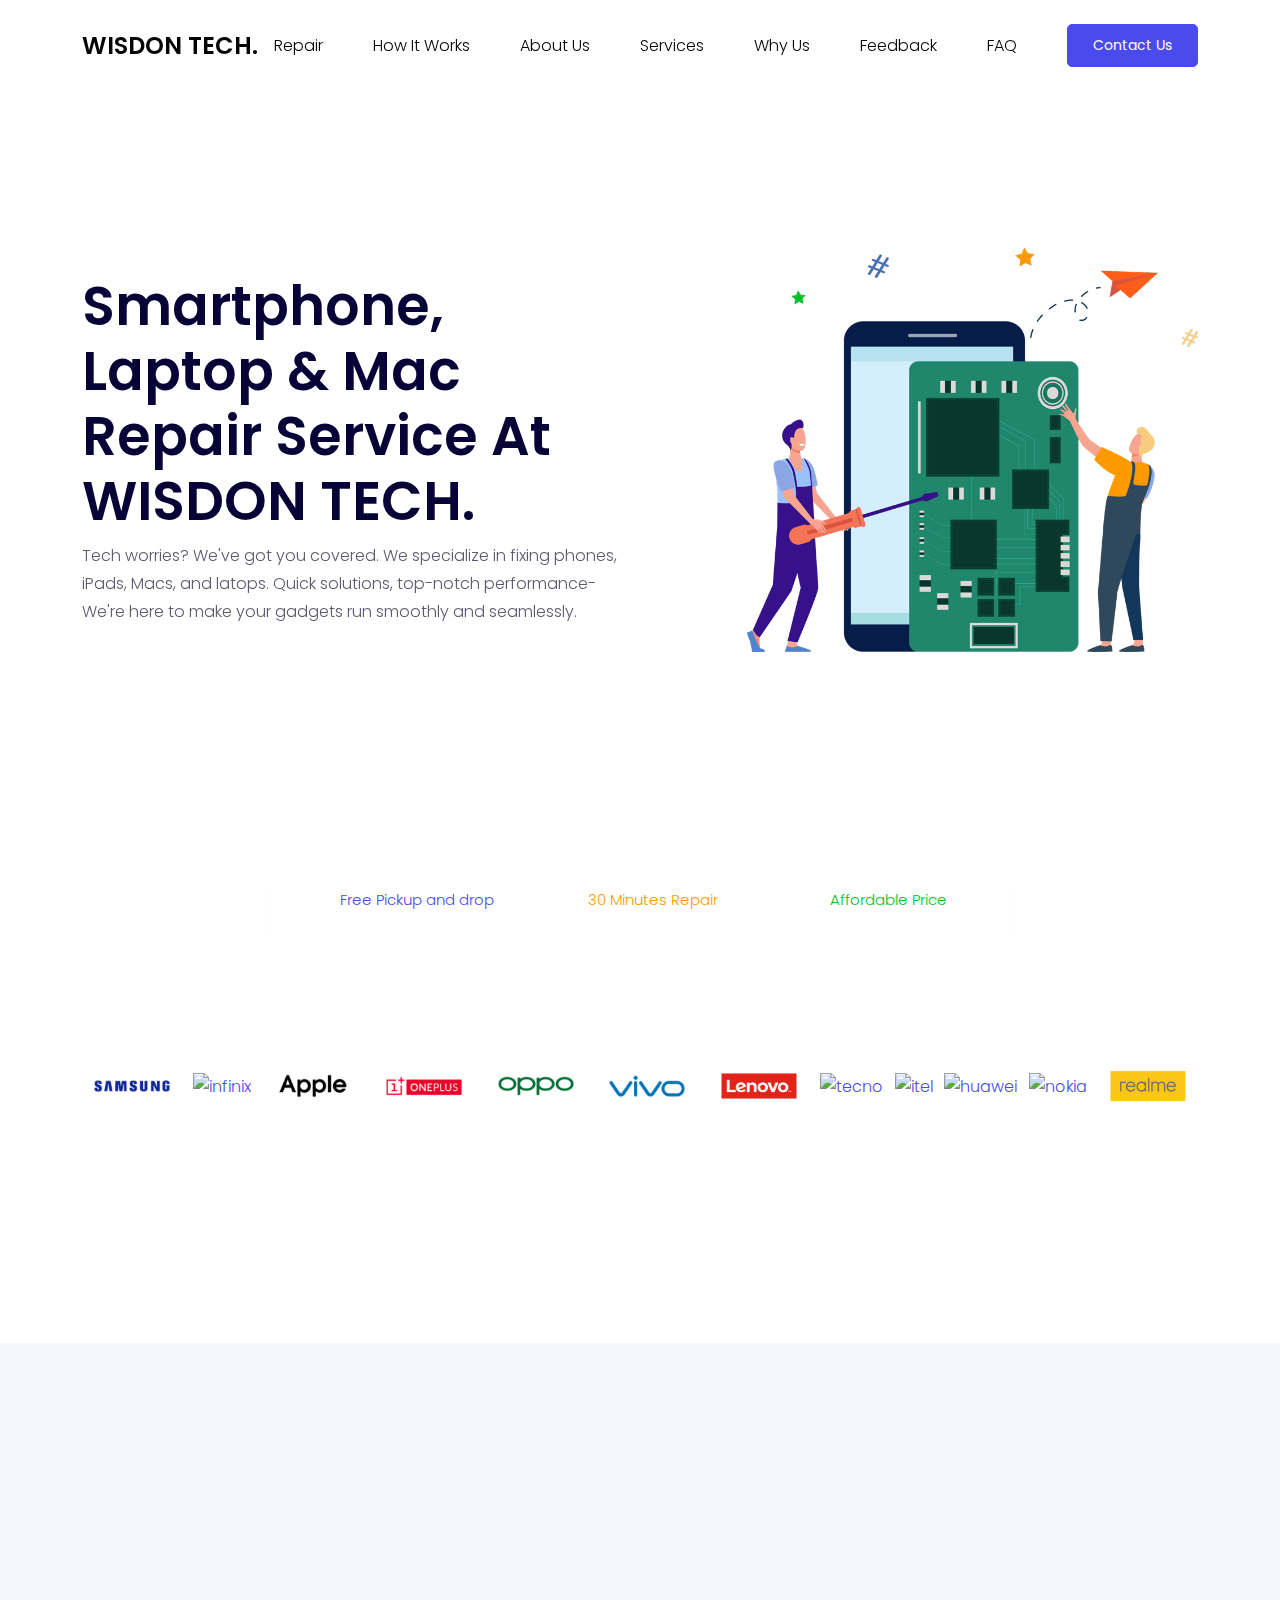
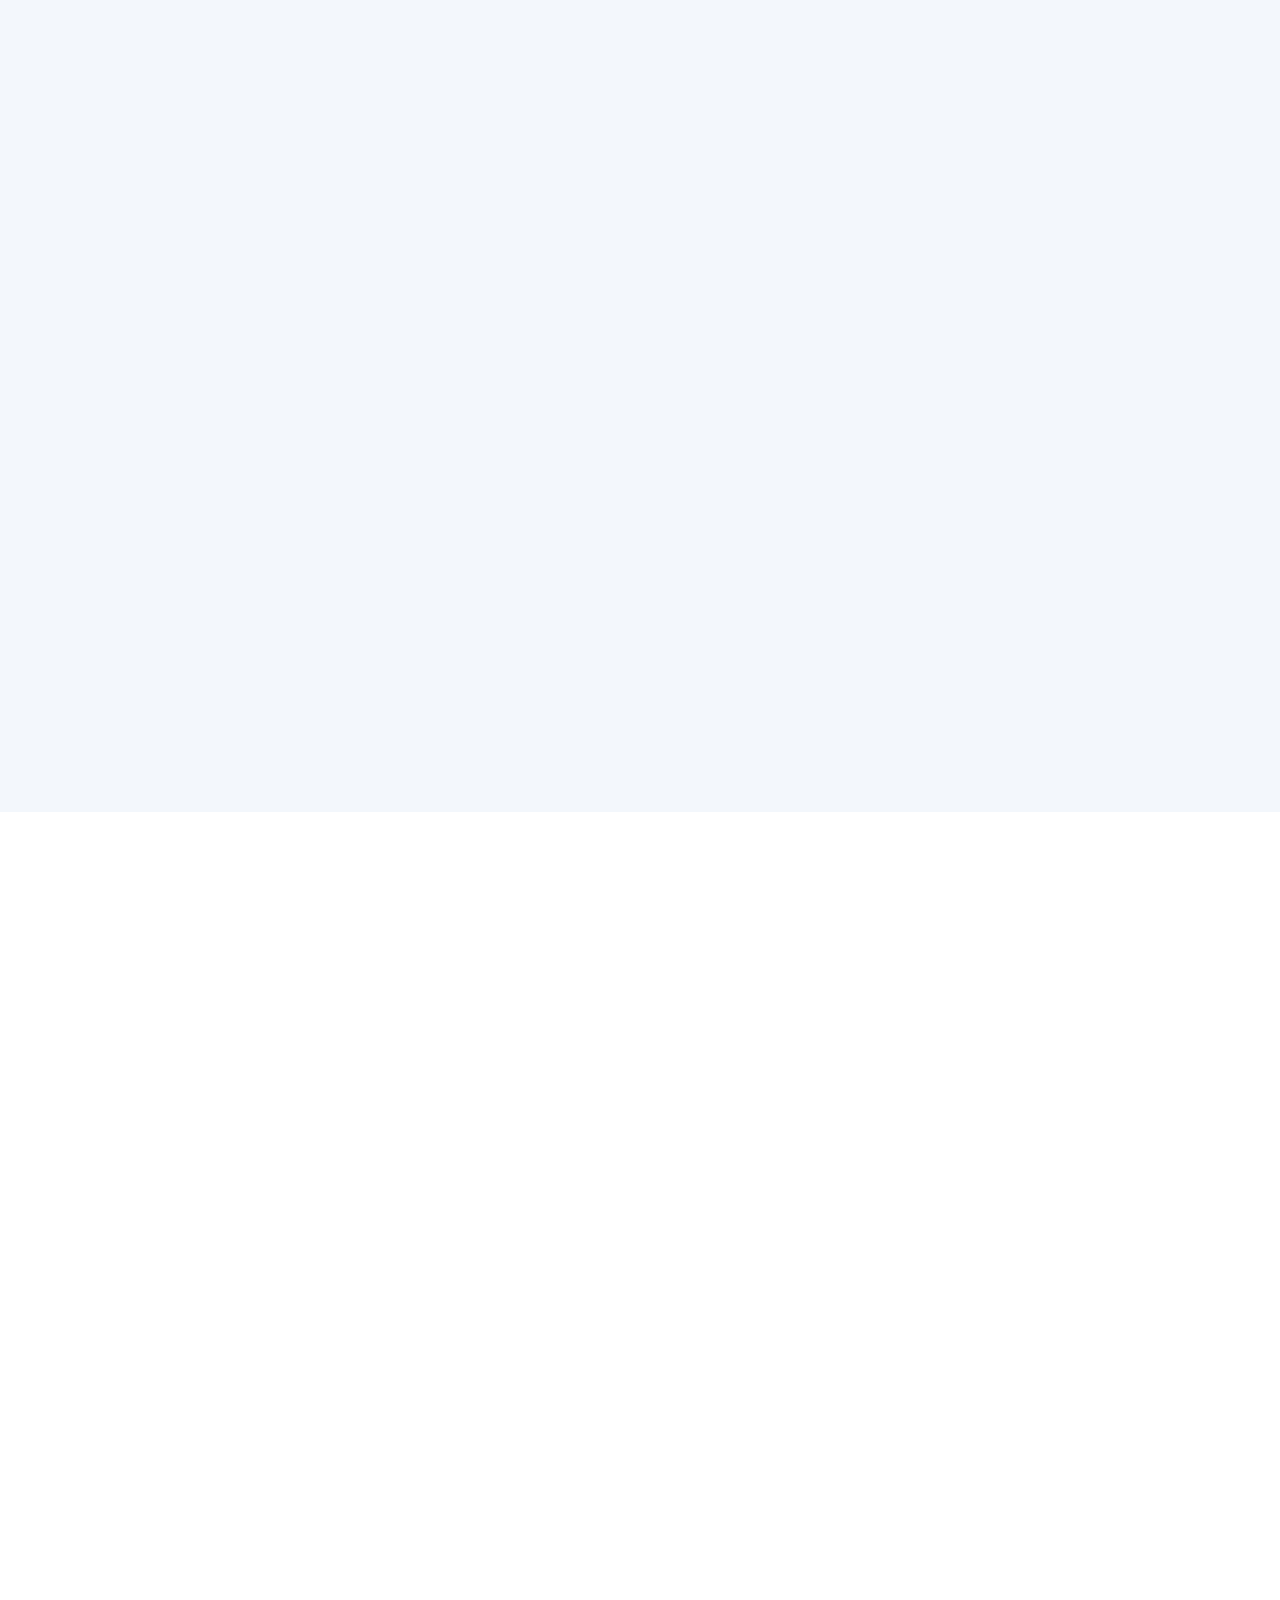
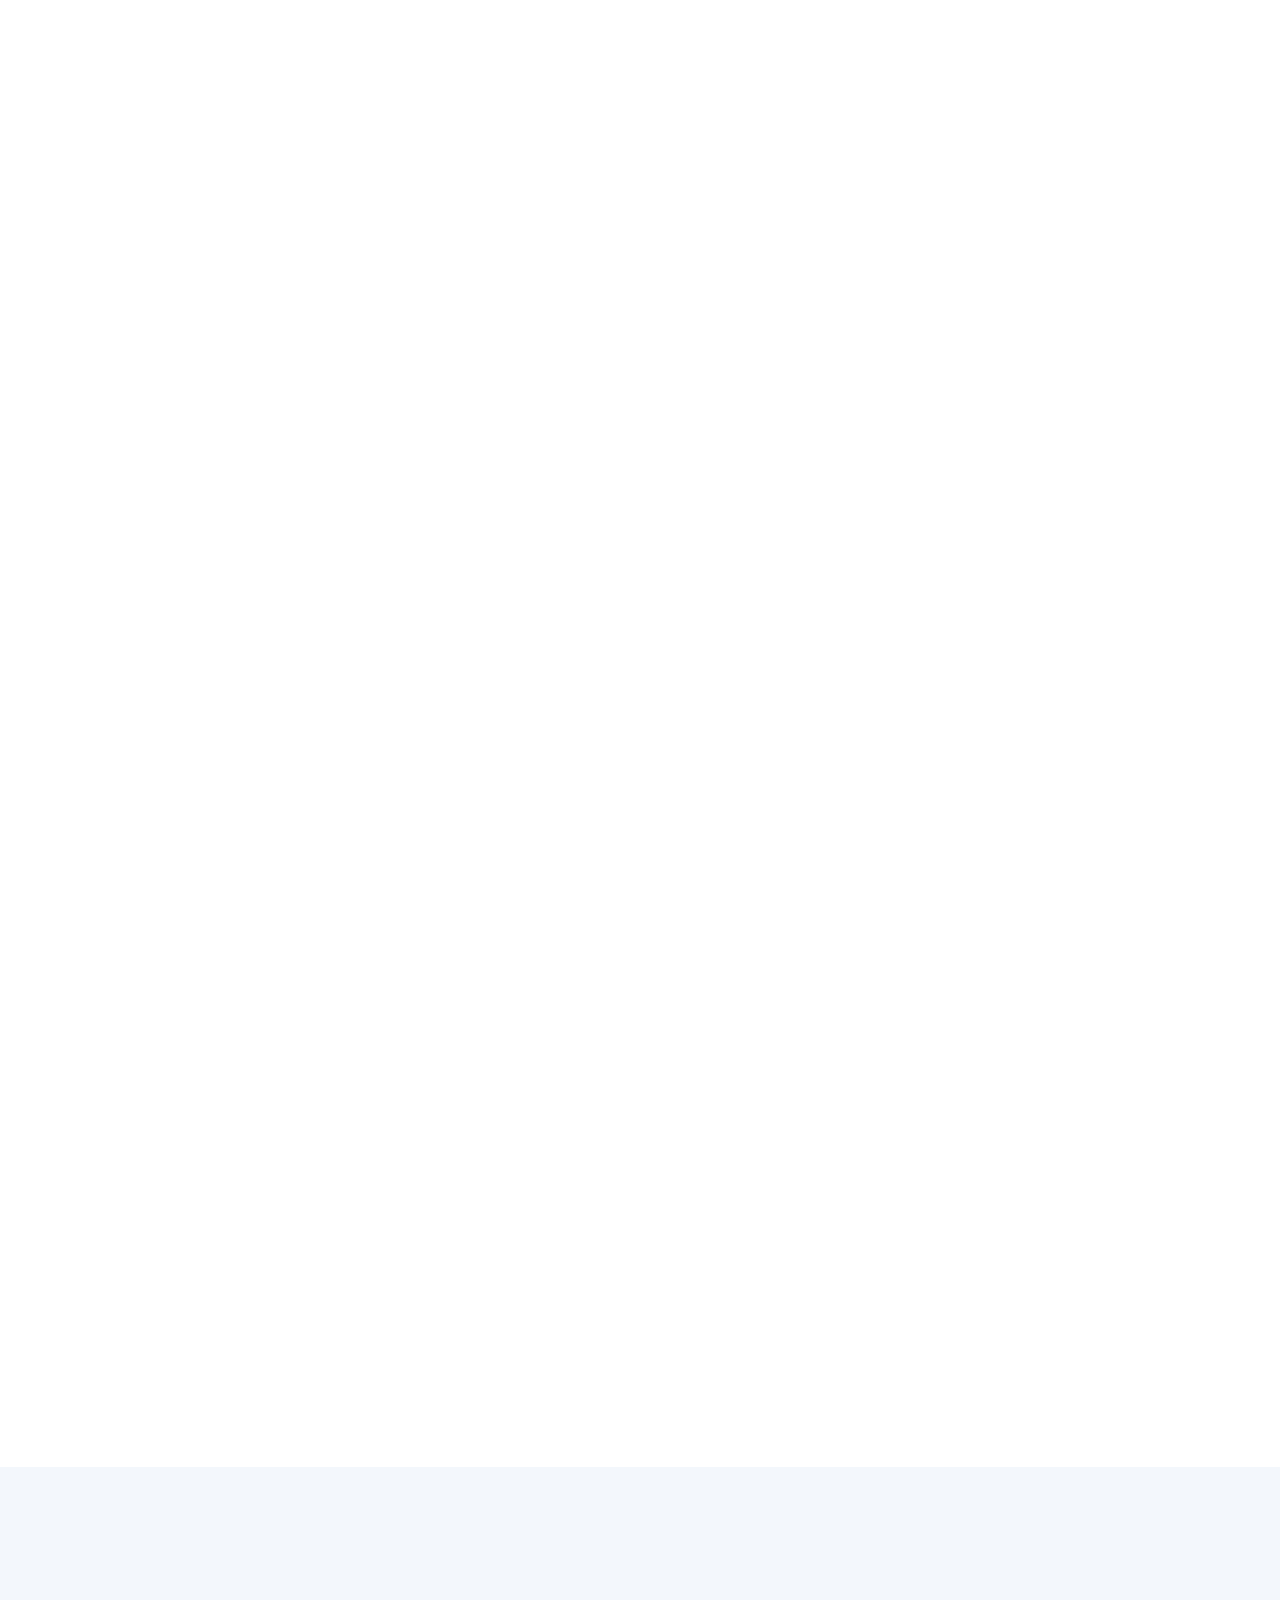
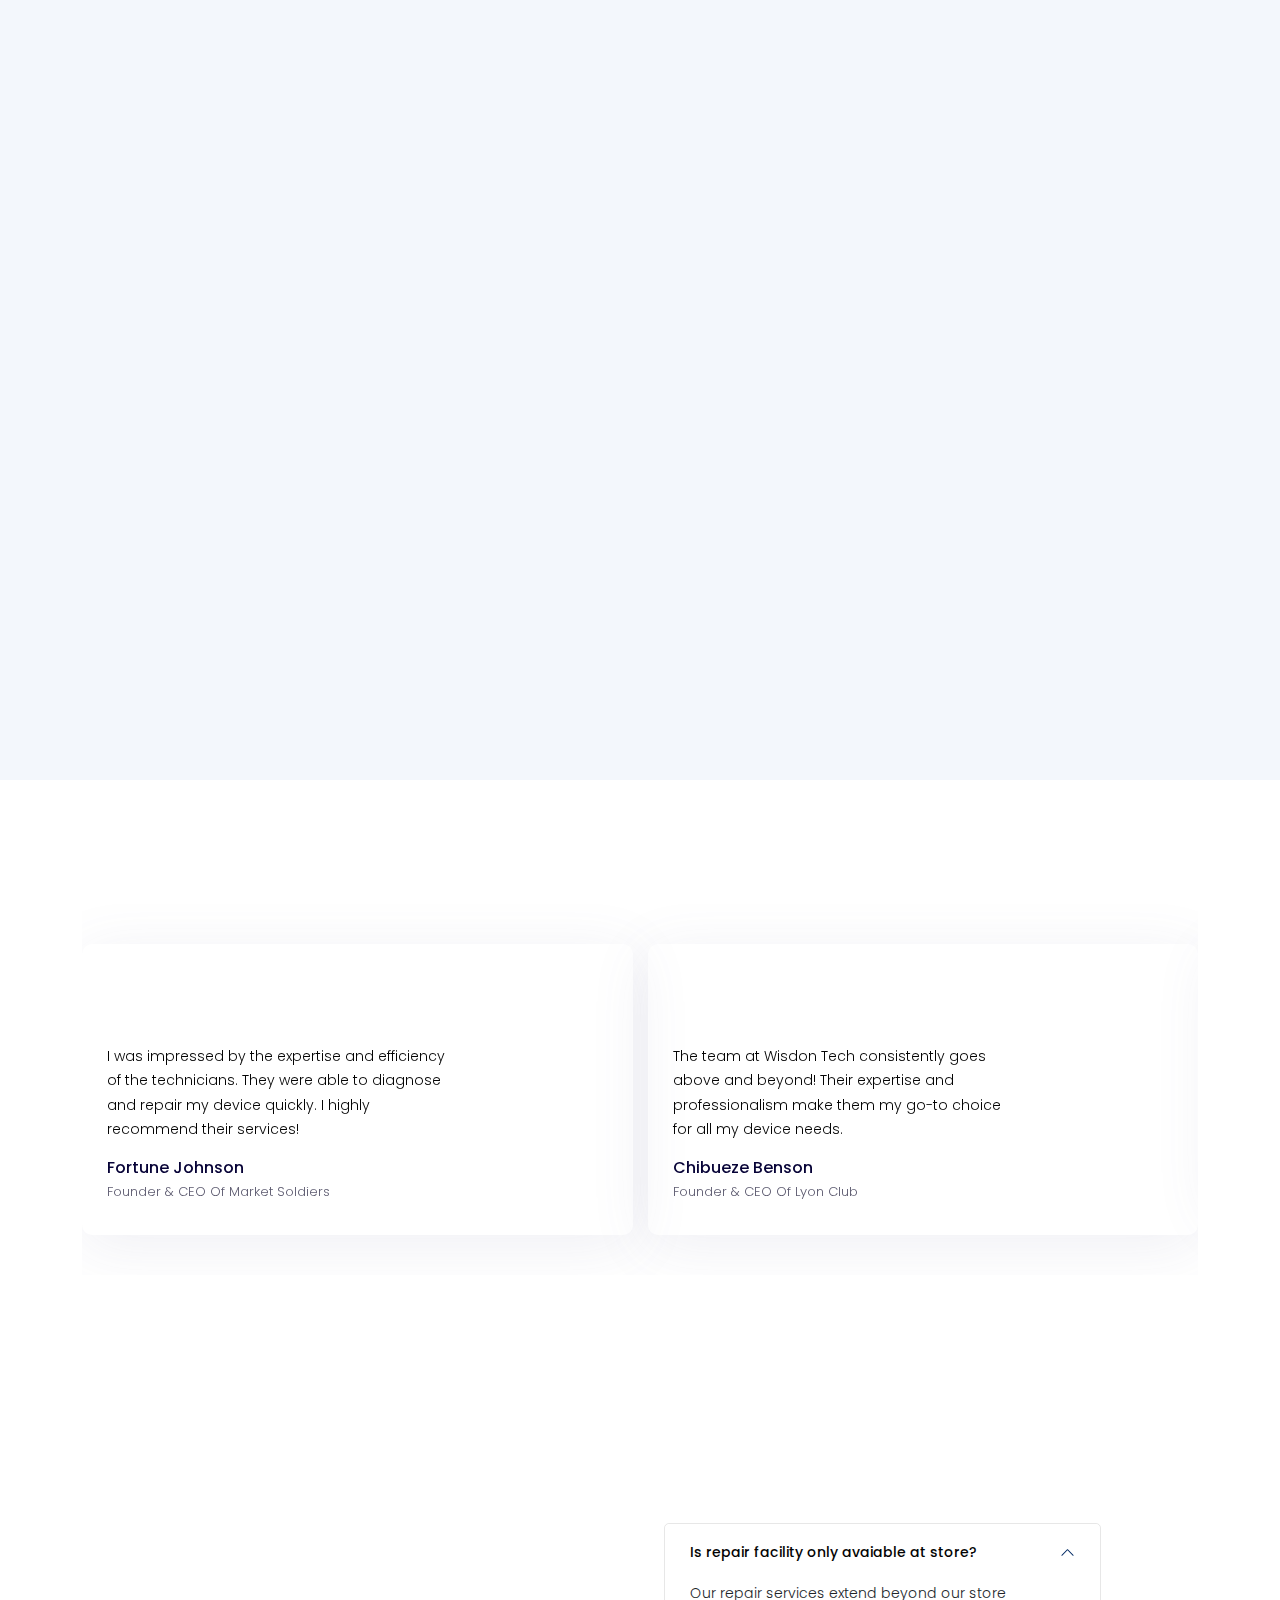
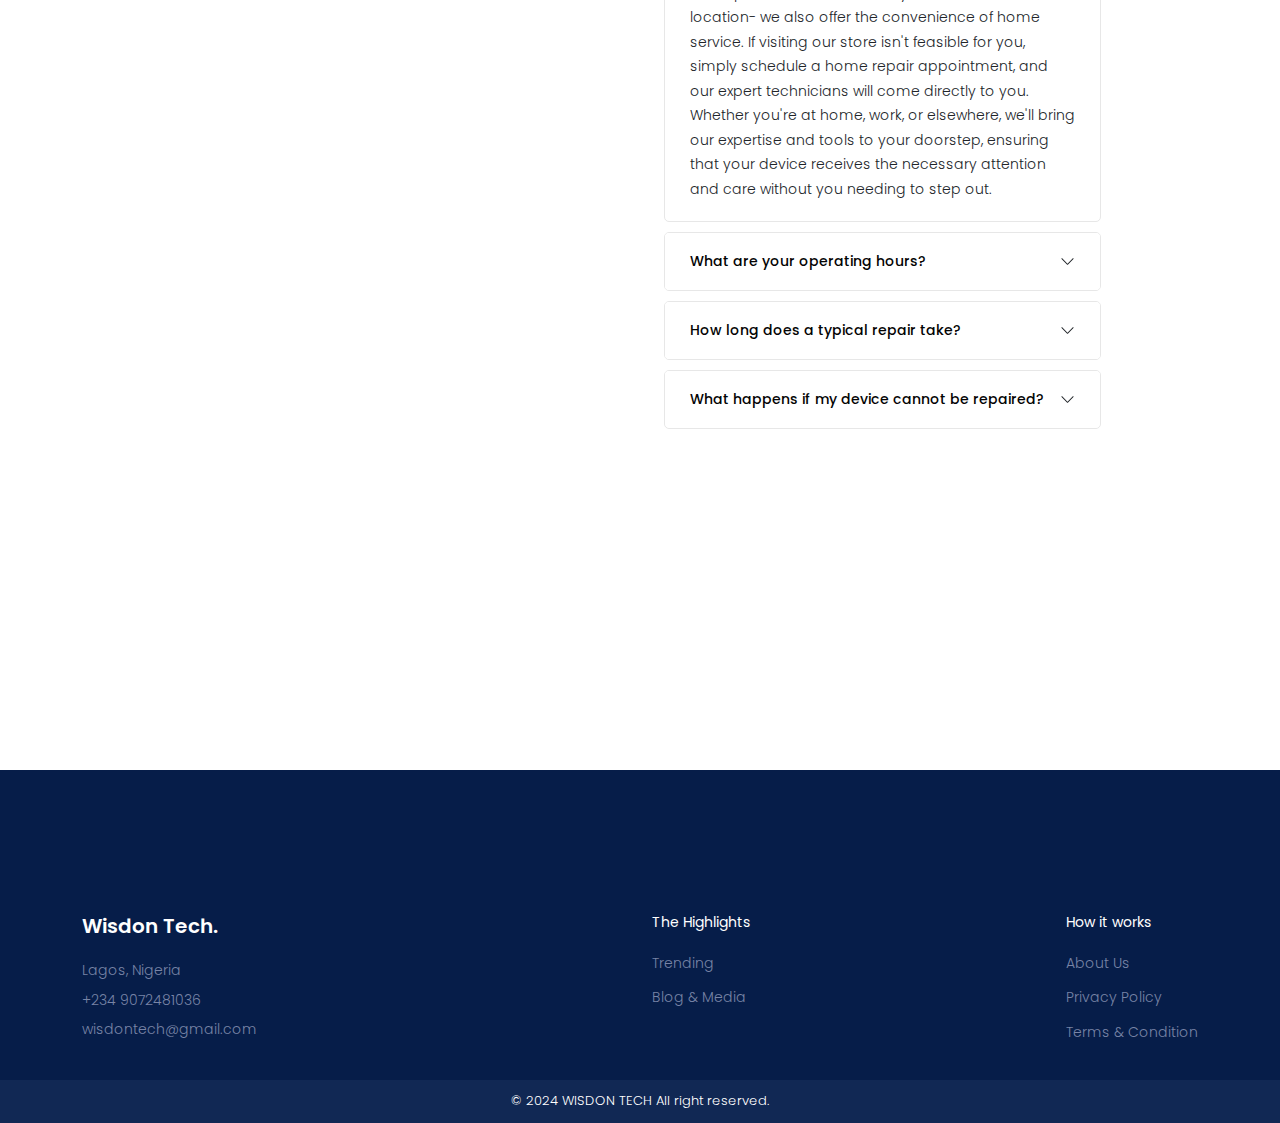
==== commit 24609a56: "Add files via upload" ====
--- a/Wisdon Project/index.html
+++ b/Wisdon Project/index.html
@@ -101,6 +101,11 @@
 </div>
 <div class="client-item">
 <a href="#">
+<img loading="lazy" src="images/company-infinix.png" alt="infinix">
+</a>
+</div>
+<div class="client-item">
+<a href="#">
 <img loading="lazy" src="images/company-apple.png" alt="apple">
 </a>
 </div>
@@ -122,6 +127,26 @@
 <div class="client-item">
 <a href="#">
 <img loading="lazy" src="images/company-lenovo.png" alt="lenovo">
+</a>
+</div>
+<div class="client-item">
+<a href="#">
+<img loading="lazy" src="images/company-tecno.png" alt="tecno">
+</a>
+</div>
+<div class="client-item">
+<a href="#">
+<img loading="lazy" src="images/company-itel.png" alt="itel">
+</a>
+</div>
+<div class="client-item">
+<a href="#">
+<img loading="lazy" src="images/company-huawei.jfif" alt="huawei">
+</a>
+</div>
+<div class="client-item">
+<a href="#">
+<img loading="lazy" src="images/company-nokia.png" alt="nokia">
 </a>
 </div>
 <div class="client-item">
@@ -391,6 +416,31 @@
 <div class="swiper-slide">
 <div class="brand-item">
 <img loading="lazy" src="images/company-lenovo.png" alt="lenovo">
+</div>
+</div>
+<div class="swiper-slide">
+<div class="brand-item">
+<img loading="lazy" src="images/company-tecno.png" alt="tecno">
+</div>
+</div>
+<div class="swiper-slide">
+<div class="brand-item">
+<img loading="lazy" src="images/company-infinix.png" alt="infinix">
+</div>
+</div>
+<div class="swiper-slide">
+<div class="brand-item">
+<img loading="lazy" src="images/company-itel.png" alt="itel">
+</div>
+</div>
+<div class="swiper-slide">
+<div class="brand-item">
+<img loading="lazy" src="images/company-huawei.jfif" alt="huawei">
+</div>
+</div>
+<div class="swiper-slide">
+<div class="brand-item">
+<img loading="lazy" src="images/company-nokia.png" alt="nokia">
 </div>
 </div>
 <div class="swiper-slide">
